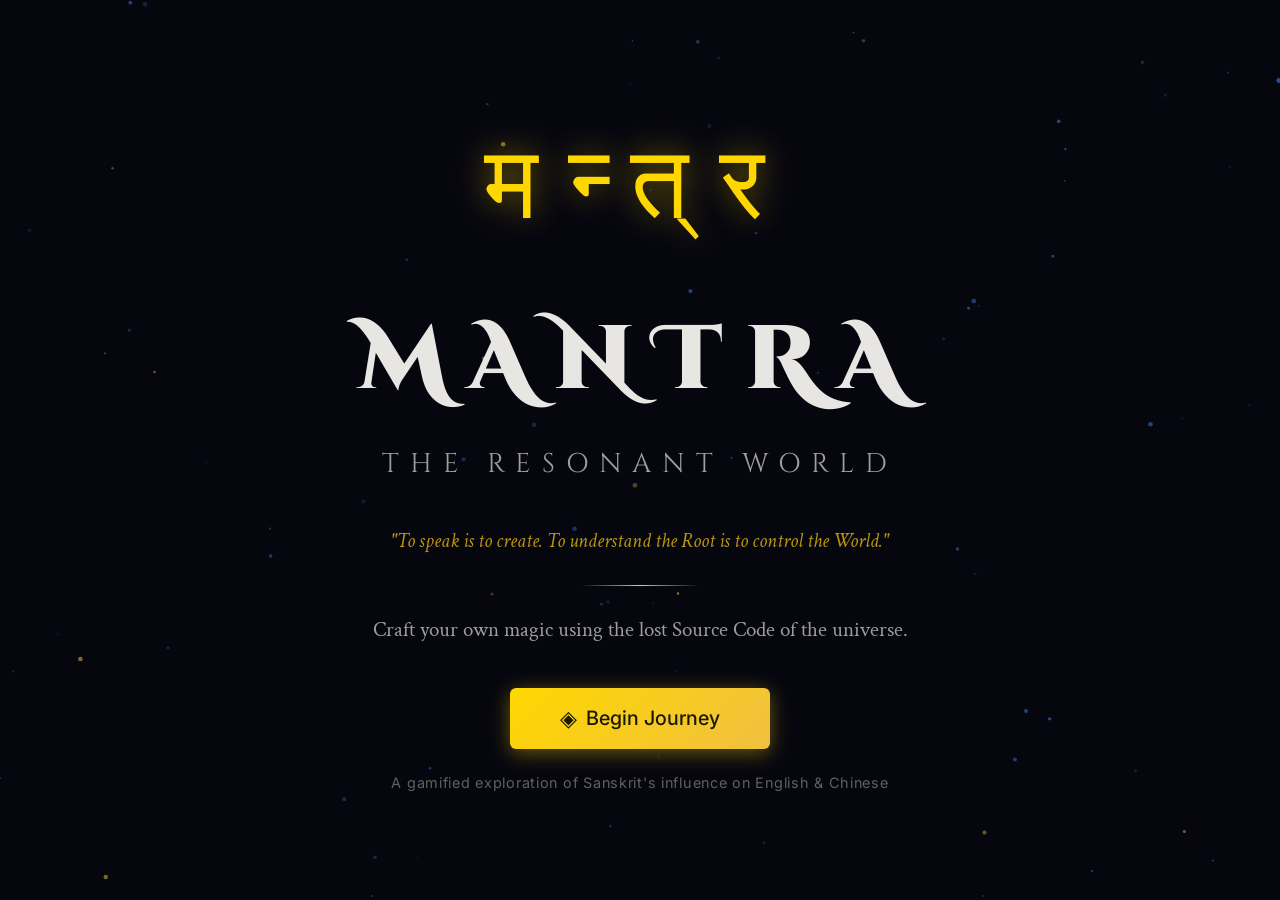
==== index.html @ 45bb24eb "ver 0.0" ====
<!DOCTYPE html>
<html lang="en">
<head>
  <meta charset="UTF-8">
  <meta name="viewport" content="width=device-width, initial-scale=1.0">
  <title>Mantra: The Resonant World</title>
  <link rel="icon" href="data:image/svg+xml,<svg xmlns='http://www.w3.org/2000/svg' viewBox='0 0 100 100'><text y='.9em' font-size='90'>✦</text></svg>">
  <link rel="preconnect" href="https://fonts.googleapis.com">
  <link rel="preconnect" href="https://fonts.gstatic.com" crossorigin>
  <link href="https://fonts.googleapis.com/css2?family=Cinzel+Decorative:wght@400;700;900&family=Cinzel:wght@400;600;700&family=Crimson+Text:ital,wght@0,400;0,600;0,700;1,400&family=Inter:wght@300;400;500;600&display=swap" rel="stylesheet">
  <link rel="stylesheet" href="style.css">
</head>
<body>
  <!-- Particle canvas background -->
  <canvas id="particles"></canvas>

  <!-- Main game container -->
  <div id="game">

    <!-- ========== TITLE SCREEN ========== -->
    <section id="scene-title" class="scene active">
      <div class="title-content">
        <div class="title-sanskrit">मन्त्र</div>
        <h1 class="title-main">MANTRA</h1>
        <h2 class="title-sub">The Resonant World</h2>
        <p class="title-tagline">"To speak is to create. To understand the Root is to control the World."</p>
        <div class="title-divider"></div>
        <p class="title-hook">Craft your own magic using the lost Source Code of the universe.</p>
        <button class="btn btn-gold btn-large" onclick="game.startIntro()">
          <span class="btn-icon">◈</span> Begin Journey
        </button>
        <p class="title-hint">A gamified exploration of Sanskrit's influence on English &amp; Chinese</p>
      </div>
    </section>

    <!-- ========== STORY INTRO ========== -->
    <section id="scene-intro" class="scene">
      <div class="intro-container">
        <div class="intro-progress">
          <div class="intro-progress-bar" id="intro-progress-bar"></div>
        </div>
        <div class="intro-slide" id="intro-slide">
          <h2 class="intro-title" id="intro-title"></h2>
          <p class="intro-text" id="intro-text"></p>
        </div>
        <div class="intro-controls">
          <button class="btn btn-ghost" id="btn-intro-skip" onclick="game.skipIntro()">Skip Story ▸▸</button>
          <button class="btn btn-gold" id="btn-intro-next" onclick="game.nextIntroSlide()">
            Continue <span class="btn-arrow">→</span>
          </button>
        </div>
      </div>
    </section>

    <!-- ========== WORLD MAP ========== -->
    <section id="scene-map" class="scene">
      <div class="map-header">
        <h2 class="map-title">The Divided World</h2>
        <div class="map-stats">
          <div class="stat">
            <span class="stat-icon">📖</span>
            <span class="stat-label">Words Discovered</span>
            <span class="stat-value" id="stat-words">0</span>
          </div>
          <div class="stat">
            <span class="stat-icon">⚡</span>
            <span class="stat-label">Spells Crafted</span>
            <span class="stat-value" id="stat-spells">0</span>
          </div>
          <div class="stat">
            <span class="stat-icon">🏆</span>
            <span class="stat-label">Scenes Complete</span>
            <span class="stat-value" id="stat-scenes">0</span>
          </div>
        </div>
      </div>
      <div class="map-grid" id="map-grid">
        <!-- Populated by JS -->
      </div>
      <div class="map-footer">
        <button class="btn btn-blue" onclick="game.showLexicon()">
          <span class="btn-icon">📖</span> Open Lexicon
        </button>
        <button class="btn btn-purple" onclick="game.showForge()">
          <span class="btn-icon">⚒️</span> Spell Forge
        </button>
      </div>
    </section>

    <!-- ========== LOCATION / PUZZLE SCENE ========== -->
    <section id="scene-location" class="scene">
      <div class="location-container" id="location-container">
        <!-- Populated by JS for each location -->
      </div>
    </section>

    <!-- ========== LEXICON ========== -->
    <section id="scene-lexicon" class="scene">
      <div class="lexicon-container">
        <div class="lexicon-header">
          <button class="btn btn-ghost btn-back" onclick="game.showMap()">← Back to Map</button>
          <h2 class="lexicon-title">📖 The Lexicon of Arya</h2>
          <div class="lexicon-tabs">
            <button class="tab active" data-tab="all" onclick="game.filterLexicon('all')">All</button>
            <button class="tab" data-tab="phonetic" onclick="game.filterLexicon('phonetic')">Phonetic 音</button>
            <button class="tab" data-tab="semantic" onclick="game.filterLexicon('semantic')">Semantic 义</button>
            <button class="tab" data-tab="direct" onclick="game.filterLexicon('direct')">Direct Loans</button>
            <button class="tab" data-tab="everyday" onclick="game.filterLexicon('everyday')">Everyday</button>
          </div>
        </div>
        <div class="lexicon-grid" id="lexicon-grid">
          <!-- Populated by JS -->
        </div>
        <div class="lexicon-empty" id="lexicon-empty" style="display:none;">
          <p>No words discovered yet. Explore the world to find them!</p>
        </div>
      </div>
    </section>

    <!-- ========== SPELL FORGE ========== -->
    <section id="scene-forge" class="scene">
      <div class="forge-container">
        <div class="forge-header">
          <button class="btn btn-ghost btn-back" onclick="game.showMap()">← Back to Map</button>
          <h2 class="forge-title">⚒️ The Spell Forge</h2>
          <p class="forge-subtitle">Combine Sanskrit roots to craft powerful spells</p>
        </div>
        <div class="forge-layout">
          <div class="forge-roots" id="forge-roots">
            <!-- Root buttons populated by JS -->
          </div>
          <div class="forge-crafting">
            <div class="forge-slots" id="forge-slots">
              <div class="forge-slot empty" data-slot="0">
                <span class="slot-label">Modifier</span>
              </div>
              <div class="forge-plus">+</div>
              <div class="forge-slot empty" data-slot="1">
                <span class="slot-label">Element</span>
              </div>
              <div class="forge-plus">+</div>
              <div class="forge-slot empty" data-slot="2">
                <span class="slot-label">Form</span>
              </div>
            </div>
            <button class="btn btn-gold btn-large" id="btn-cast" onclick="game.castSpell()">
              <span class="btn-icon">✦</span> Cast Spell
            </button>
            <button class="btn btn-ghost" onclick="game.clearForge()">Clear</button>
            <div class="forge-result" id="forge-result" style="display:none;">
              <!-- Spell result shown here -->
            </div>
          </div>
          <div class="forge-spellbook">
            <h3>Discovered Spells</h3>
            <div id="spellbook-list" class="spellbook-list">
              <p class="empty-text">Cast spells to fill your spellbook!</p>
            </div>
          </div>
        </div>
      </div>
    </section>

    <!-- ========== WORD DETAIL MODAL ========== -->
    <div class="modal" id="modal-word" style="display:none;">
      <div class="modal-backdrop" onclick="game.closeModal()"></div>
      <div class="modal-content word-detail">
        <button class="modal-close" onclick="game.closeModal()">✕</button>
        <div id="word-detail-content">
          <!-- Populated by JS -->
        </div>
      </div>
    </div>

    <!-- ========== NOTIFICATION TOAST ========== -->
    <div class="toast-container" id="toast-container"></div>

  </div>

  <script src="data.js"></script>
  <script src="game.js"></script>
</body>
</html>
---- style.css ----
/* ============================================================
   MANTRA: THE RESONANT WORLD — Stylesheet
   Dark fantasy aesthetic with glowing runes and smooth animations
   ============================================================ */

/* === CUSTOM PROPERTIES === */
:root {
  --bg-primary: #06060f;
  --bg-secondary: #0d0d1a;
  --bg-card: rgba(14, 14, 30, 0.92);
  --bg-card-hover: rgba(20, 20, 45, 0.95);

  --gold: #ffd700;
  --gold-dim: #b8960f;
  --gold-glow: rgba(255, 215, 0, 0.4);
  --blue: #4fc3f7;
  --blue-dim: #2196f3;
  --blue-glow: rgba(79, 195, 247, 0.3);
  --jade: #66bb6a;
  --jade-dim: #43a047;
  --jade-glow: rgba(102, 187, 106, 0.3);
  --purple: #bb86fc;
  --purple-dim: #9c64fb;
  --purple-glow: rgba(187, 134, 252, 0.3);
  --red: #ef5350;
  --red-glow: rgba(239, 83, 80, 0.3);
  --amber: #ffab40;

  --text-primary: #e8e6e3;
  --text-secondary: #9e9e9e;
  --text-dim: #616161;

  --border-subtle: rgba(255, 255, 255, 0.06);
  --border-gold: rgba(255, 215, 0, 0.25);

  --font-title: 'Cinzel Decorative', 'Cinzel', serif;
  --font-heading: 'Cinzel', serif;
  --font-body: 'Crimson Text', Georgia, serif;
  --font-ui: 'Inter', -apple-system, sans-serif;

  --transition-fast: 0.15s ease;
  --transition-normal: 0.3s ease;
  --transition-slow: 0.6s ease;
}

/* === RESET & BASE === */
*, *::before, *::after {
  margin: 0;
  padding: 0;
  box-sizing: border-box;
}

html, body {
  height: 100%;
  overflow: hidden;
  background: var(--bg-primary);
  color: var(--text-primary);
  font-family: var(--font-body);
  font-size: 18px;
  line-height: 1.6;
  -webkit-font-smoothing: antialiased;
}

/* === PARTICLE CANVAS === */
#particles {
  position: fixed;
  top: 0;
  left: 0;
  width: 100%;
  height: 100%;
  z-index: 0;
  pointer-events: none;
}

/* === GAME CONTAINER === */
#game {
  position: relative;
  width: 100%;
  height: 100vh;
  z-index: 1;
  overflow: hidden;
}

/* === SCENES === */
.scene {
  position: absolute;
  inset: 0;
  display: flex;
  align-items: center;
  justify-content: center;
  opacity: 0;
  pointer-events: none;
  transition: opacity var(--transition-slow);
  overflow-y: auto;
  padding: 20px;
}

.scene.active {
  opacity: 1;
  pointer-events: all;
}

/* === TITLE SCREEN === */
.title-content {
  text-align: center;
  max-width: 700px;
  animation: fadeInUp 1.2s ease;
}

.title-sanskrit {
  font-size: clamp(3rem, 8vw, 6rem);
  color: var(--gold);
  text-shadow:
    0 0 30px var(--gold-glow),
    0 0 60px rgba(255, 215, 0, 0.2);
  letter-spacing: 0.3em;
  margin-bottom: 0.2em;
  animation: glow 3s ease-in-out infinite alternate;
}

.title-main {
  font-family: var(--font-title);
  font-size: clamp(2.5rem, 7vw, 5rem);
  font-weight: 900;
  letter-spacing: 0.25em;
  color: var(--text-primary);
  margin-bottom: 0.1em;
}

.title-sub {
  font-family: var(--font-heading);
  font-size: clamp(1rem, 2.5vw, 1.5rem);
  font-weight: 400;
  color: var(--text-secondary);
  letter-spacing: 0.4em;
  text-transform: uppercase;
  margin-bottom: 1.5em;
}

.title-tagline {
  font-style: italic;
  color: var(--gold-dim);
  font-size: 1.1rem;
  margin-bottom: 1em;
}

.title-divider {
  width: 120px;
  height: 1px;
  background: linear-gradient(90deg, transparent, var(--gold), transparent);
  margin: 1.5em auto;
}

.title-hook {
  color: var(--text-secondary);
  font-size: 1.15rem;
  margin-bottom: 2em;
}

.title-hint {
  margin-top: 1.5em;
  font-family: var(--font-ui);
  font-size: 0.8rem;
  color: var(--text-dim);
  letter-spacing: 0.05em;
}

/* === BUTTONS === */
.btn {
  font-family: var(--font-ui);
  font-size: 0.95rem;
  font-weight: 500;
  padding: 0.7em 1.8em;
  border: none;
  border-radius: 6px;
  cursor: pointer;
  transition: all var(--transition-fast);
  display: inline-flex;
  align-items: center;
  gap: 0.5em;
  position: relative;
  overflow: hidden;
}

.btn:active {
  transform: scale(0.97);
}

.btn-icon {
  font-size: 1.1em;
}

.btn-gold {
  background: linear-gradient(135deg, var(--gold), #f0c040);
  color: #1a1a00;
  box-shadow: 0 4px 20px var(--gold-glow);
}

.btn-gold:hover {
  box-shadow: 0 6px 30px rgba(255, 215, 0, 0.6);
  transform: translateY(-1px);
}

.btn-blue {
  background: linear-gradient(135deg, var(--blue), var(--blue-dim));
  color: #fff;
  box-shadow: 0 4px 20px var(--blue-glow);
}

.btn-blue:hover {
  box-shadow: 0 6px 30px rgba(79, 195, 247, 0.5);
  transform: translateY(-1px);
}

.btn-jade {
  background: linear-gradient(135deg, var(--jade), var(--jade-dim));
  color: #fff;
  box-shadow: 0 4px 20px var(--jade-glow);
}

.btn-jade:hover {
  box-shadow: 0 6px 30px rgba(102, 187, 106, 0.5);
  transform: translateY(-1px);
}

.btn-purple {
  background: linear-gradient(135deg, var(--purple), var(--purple-dim));
  color: #fff;
  box-shadow: 0 4px 20px var(--purple-glow);
}

.btn-purple:hover {
  box-shadow: 0 6px 30px rgba(187, 134, 252, 0.5);
  transform: translateY(-1px);
}

.btn-ghost {
  background: transparent;
  color: var(--text-secondary);
  border: 1px solid var(--border-subtle);
}

.btn-ghost:hover {
  color: var(--text-primary);
  border-color: rgba(255, 255, 255, 0.15);
  background: rgba(255, 255, 255, 0.03);
}

.btn-large {
  font-size: 1.1rem;
  padding: 0.9em 2.5em;
}

.btn-small {
  font-size: 0.8rem;
  padding: 0.4em 1em;
}

.btn:disabled {
  opacity: 0.4;
  cursor: not-allowed;
  transform: none !important;
  box-shadow: none !important;
}

/* === INTRO SCREEN === */
.intro-container {
  max-width: 700px;
  width: 100%;
  text-align: center;
}

.intro-progress {
  width: 100%;
  height: 3px;
  background: var(--border-subtle);
  border-radius: 2px;
  margin-bottom: 3em;
  overflow: hidden;
}

.intro-progress-bar {
  height: 100%;
  background: linear-gradient(90deg, var(--gold), var(--amber));
  border-radius: 2px;
  transition: width var(--transition-normal);
}

.intro-slide {
  min-height: 250px;
  display: flex;
  flex-direction: column;
  justify-content: center;
  animation: fadeIn 0.5s ease;
}

.intro-title {
  font-family: var(--font-heading);
  font-size: 2rem;
  color: var(--gold);
  margin-bottom: 1em;
  letter-spacing: 0.05em;
}

.intro-text {
  font-size: 1.2rem;
  line-height: 1.8;
  color: var(--text-primary);
}

.intro-controls {
  margin-top: 3em;
  display: flex;
  justify-content: center;
  gap: 1em;
}

/* === TEXT COLORS === */
.text-gold { color: var(--gold); font-weight: 600; }
.text-blue { color: var(--blue); font-weight: 600; }
.text-jade { color: var(--jade); font-weight: 600; }
.text-purple { color: var(--purple); font-weight: 600; }
.text-red { color: var(--red); font-weight: 600; }

/* === WORLD MAP === */
.map-header {
  text-align: center;
  margin-bottom: 2em;
}

.map-title {
  font-family: var(--font-heading);
  font-size: 2rem;
  color: var(--gold);
  letter-spacing: 0.1em;
  margin-bottom: 1em;
}

.map-stats {
  display: flex;
  justify-content: center;
  gap: 2em;
  flex-wrap: wrap;
}

.stat {
  display: flex;
  align-items: center;
  gap: 0.5em;
  font-family: var(--font-ui);
  font-size: 0.85rem;
  color: var(--text-secondary);
}

.stat-value {
  color: var(--gold);
  font-weight: 600;
  font-size: 1.1rem;
}

#scene-map {
  flex-direction: column;
  padding: 2em;
}

.map-grid {
  display: grid;
  grid-template-columns: repeat(auto-fit, minmax(280px, 1fr));
  gap: 1.2em;
  max-width: 1000px;
  width: 100%;
}

.map-card {
  background: var(--bg-card);
  border: 1px solid var(--border-subtle);
  border-radius: 12px;
  padding: 1.5em;
  cursor: pointer;
  transition: all var(--transition-normal);
  position: relative;
  overflow: hidden;
}

.map-card::before {
  content: '';
  position: absolute;
  inset: 0;
  border-radius: 12px;
  padding: 1px;
  background: linear-gradient(135deg, transparent, rgba(255, 215, 0, 0.1), transparent);
  -webkit-mask: linear-gradient(#fff 0 0) content-box, linear-gradient(#fff 0 0);
  -webkit-mask-composite: xor;
  mask-composite: exclude;
  pointer-events: none;
  opacity: 0;
  transition: opacity var(--transition-normal);
}

.map-card:hover::before {
  opacity: 1;
}

.map-card:hover {
  transform: translateY(-4px);
  border-color: var(--border-gold);
  box-shadow: 0 8px 40px rgba(255, 215, 0, 0.1);
}

.map-card.locked {
  opacity: 0.45;
  cursor: not-allowed;
  filter: grayscale(0.5);
}

.map-card.locked:hover {
  transform: none;
  border-color: var(--border-subtle);
  box-shadow: none;
}

.map-card.completed {
  border-color: rgba(102, 187, 106, 0.3);
}

.map-card.completed::after {
  content: '✓';
  position: absolute;
  top: 1em;
  right: 1em;
  color: var(--jade);
  font-size: 1.2em;
  font-weight: 700;
}

.map-card-icon {
  font-size: 2.5em;
  margin-bottom: 0.3em;
}

.map-card-name {
  font-family: var(--font-heading);
  font-size: 1.2rem;
  color: var(--text-primary);
  margin-bottom: 0.2em;
}

.map-card-subtitle {
  font-family: var(--font-ui);
  font-size: 0.75rem;
  color: var(--gold-dim);
  text-transform: uppercase;
  letter-spacing: 0.1em;
  margin-bottom: 0.8em;
}

.map-card-desc {
  font-size: 0.9rem;
  color: var(--text-secondary);
  line-height: 1.5;
}

.map-card-locked-label {
  font-family: var(--font-ui);
  font-size: 0.75rem;
  color: var(--text-dim);
  margin-top: 0.8em;
  display: flex;
  align-items: center;
  gap: 0.4em;
}

.map-footer {
  margin-top: 2em;
  display: flex;
  gap: 1em;
  flex-wrap: wrap;
  justify-content: center;
}

/* === LOCATION / PUZZLE SCENES === */
.location-container {
  max-width: 800px;
  width: 100%;
  padding: 1em;
}

.location-header {
  text-align: center;
  margin-bottom: 2em;
}

.location-back {
  margin-bottom: 1em;
}

.location-name {
  font-family: var(--font-heading);
  font-size: 2rem;
  color: var(--gold);
  letter-spacing: 0.05em;
}

.location-subtitle {
  font-family: var(--font-ui);
  font-size: 0.8rem;
  color: var(--gold-dim);
  text-transform: uppercase;
  letter-spacing: 0.15em;
  margin-top: 0.3em;
}

.location-intro {
  background: var(--bg-card);
  border: 1px solid var(--border-subtle);
  border-radius: 12px;
  padding: 2em;
  margin-bottom: 2em;
  font-size: 1.1rem;
  line-height: 1.8;
  text-align: center;
}

.location-intro .scene-title {
  font-family: var(--font-heading);
  font-size: 1.3rem;
  color: var(--gold);
  margin-bottom: 1em;
}

/* === PUZZLE: TRINITY CHAIN === */
.puzzle-phase {
  background: var(--bg-card);
  border: 1px solid var(--border-subtle);
  border-radius: 12px;
  padding: 2em;
  margin-bottom: 1.5em;
  animation: fadeInUp 0.5s ease;
}

.puzzle-prompt {
  font-size: 1.1rem;
  line-height: 1.7;
  margin-bottom: 1.5em;
  text-align: center;
}

.puzzle-options {
  display: grid;
  grid-template-columns: 1fr 1fr;
  gap: 0.8em;
  margin-bottom: 1em;
}

.puzzle-option {
  background: rgba(255, 255, 255, 0.03);
  border: 2px solid var(--border-subtle);
  border-radius: 8px;
  padding: 1em 1.5em;
  cursor: pointer;
  transition: all var(--transition-fast);
  font-family: var(--font-body);
  font-size: 1.1rem;
  color: var(--text-primary);
  text-align: center;
}

.puzzle-option:hover {
  border-color: var(--gold);
  background: rgba(255, 215, 0, 0.05);
  transform: translateY(-2px);
}

.puzzle-option.correct {
  border-color: var(--jade);
  background: rgba(102, 187, 106, 0.1);
  color: var(--jade);
  animation: correctPulse 0.5s ease;
}

.puzzle-option.wrong {
  border-color: var(--red);
  background: rgba(239, 83, 80, 0.1);
  color: var(--red);
  animation: shake 0.4s ease;
}

.puzzle-option.disabled {
  pointer-events: none;
  opacity: 0.5;
}

/* Word chain visualization */
.word-chain {
  display: flex;
  align-items: center;
  justify-content: center;
  flex-wrap: wrap;
  gap: 0.5em;
  margin: 1.5em 0;
  animation: fadeInUp 0.6s ease;
}

.chain-word {
  padding: 0.5em 1em;
  border-radius: 8px;
  font-family: var(--font-ui);
  font-size: 0.9rem;
  font-weight: 500;
}

.chain-word.sanskrit { background: rgba(255, 215, 0, 0.15); color: var(--gold); border: 1px solid var(--gold-glow); }
.chain-word.chinese { background: rgba(102, 187, 106, 0.15); color: var(--jade); border: 1px solid var(--jade-glow); }
.chain-word.english { background: rgba(79, 195, 247, 0.15); color: var(--blue); border: 1px solid var(--blue-glow); }
.chain-word.japanese { background: rgba(187, 134, 252, 0.15); color: var(--purple); border: 1px solid var(--purple-glow); }

.chain-arrow {
  color: var(--text-dim);
  font-size: 1.2em;
}

.puzzle-revelation {
  background: rgba(255, 215, 0, 0.05);
  border-left: 3px solid var(--gold);
  padding: 1em 1.5em;
  margin-top: 1em;
  border-radius: 0 8px 8px 0;
  font-size: 1rem;
  line-height: 1.7;
  animation: fadeIn 0.6s ease;
}

/* === PUZZLE: TRINITY MATCH === */
.match-grid {
  display: grid;
  grid-template-columns: 1fr 1fr 1fr;
  gap: 1em;
  margin-bottom: 1.5em;
}

.match-column-header {
  text-align: center;
  font-family: var(--font-ui);
  font-size: 0.8rem;
  text-transform: uppercase;
  letter-spacing: 0.1em;
  padding-bottom: 0.8em;
  border-bottom: 1px solid var(--border-subtle);
  margin-bottom: 0.8em;
}

.match-column-header.sanskrit-col { color: var(--gold); }
.match-column-header.english-col { color: var(--blue); }
.match-column-header.chinese-col { color: var(--jade); }

.match-item {
  background: rgba(255, 255, 255, 0.03);
  border: 2px solid var(--border-subtle);
  border-radius: 8px;
  padding: 0.8em 1em;
  cursor: pointer;
  transition: all var(--transition-fast);
  font-size: 1rem;
  text-align: center;
  user-select: none;
}

.match-item:hover {
  transform: translateY(-2px);
}

.match-item.selected {
  border-color: var(--gold);
  background: rgba(255, 215, 0, 0.08);
  box-shadow: 0 0 15px var(--gold-glow);
}

.match-item.matched {
  border-color: var(--jade);
  background: rgba(102, 187, 106, 0.1);
  opacity: 0.7;
  pointer-events: none;
}

.match-item.sanskrit-item { color: var(--gold); }
.match-item.english-item { color: var(--blue); }
.match-item.chinese-item { color: var(--jade); }

.match-hint {
  text-align: center;
  color: var(--text-dim);
  font-family: var(--font-ui);
  font-size: 0.85rem;
  margin-top: 0.5em;
  min-height: 1.5em;
}

/* === PUZZLE: SPEED MATCH === */
.speed-timer {
  text-align: center;
  margin-bottom: 1.5em;
}

.speed-timer-bar {
  width: 100%;
  height: 6px;
  background: var(--border-subtle);
  border-radius: 3px;
  overflow: hidden;
  margin-bottom: 0.5em;
}

.speed-timer-fill {
  height: 100%;
  background: linear-gradient(90deg, var(--red), var(--amber), var(--jade));
  border-radius: 3px;
  transition: width 0.1s linear;
}

.speed-timer-text {
  font-family: var(--font-ui);
  font-size: 0.85rem;
  color: var(--text-secondary);
}

.speed-pair {
  text-align: center;
  margin-bottom: 1.5em;
  animation: fadeInUp 0.3s ease;
}

.speed-english {
  font-size: 2rem;
  font-family: var(--font-heading);
  color: var(--blue);
  margin-bottom: 0.5em;
}

.speed-hint {
  font-size: 0.9rem;
  color: var(--text-dim);
  font-style: italic;
  margin-bottom: 1em;
}

.speed-options {
  display: grid;
  grid-template-columns: 1fr 1fr;
  gap: 0.8em;
}

.speed-score {
  text-align: center;
  font-family: var(--font-ui);
  margin-top: 1em;
}

.speed-score-value {
  font-size: 1.3rem;
  font-weight: 600;
  color: var(--gold);
}

/* === PUZZLE: SCROLL TRANSLATE === */
.scroll-card {
  background: var(--bg-card);
  border: 1px solid var(--border-subtle);
  border-radius: 12px;
  padding: 1.5em;
  margin-bottom: 1em;
  transition: all var(--transition-normal);
}

.scroll-card.revealed {
  border-color: var(--gold-glow);
}

.scroll-sanskrit {
  font-size: 1.5rem;
  color: var(--gold);
  font-weight: 600;
  margin-bottom: 0.3em;
}

.scroll-meaning {
  font-style: italic;
  color: var(--text-secondary);
  margin-bottom: 1em;
}

.scroll-translations {
  display: grid;
  grid-template-columns: 1fr 1fr;
  gap: 0.8em;
  margin-bottom: 0.8em;
}

.scroll-translation {
  padding: 0.6em 1em;
  border-radius: 6px;
  text-align: center;
  font-size: 0.95rem;
}

.scroll-translation.chinese {
  background: rgba(102, 187, 106, 0.1);
  border: 1px solid rgba(102, 187, 106, 0.2);
  color: var(--jade);
}

.scroll-translation.english {
  background: rgba(79, 195, 247, 0.1);
  border: 1px solid rgba(79, 195, 247, 0.2);
  color: var(--blue);
}

.scroll-type {
  font-family: var(--font-ui);
  font-size: 0.8rem;
  color: var(--text-dim);
  padding: 0.5em 0.8em;
  background: rgba(255, 255, 255, 0.03);
  border-radius: 4px;
  display: none;
}

.scroll-card.revealed .scroll-type {
  display: block;
  animation: fadeIn 0.5s ease;
}

.scroll-reveal-btn {
  margin-top: 0.5em;
}

/* === LEXICON === */
.lexicon-container {
  max-width: 1000px;
  width: 100%;
}

#scene-lexicon {
  align-items: flex-start;
  padding: 2em;
}

.lexicon-header {
  margin-bottom: 2em;
}

.lexicon-title {
  font-family: var(--font-heading);
  font-size: 2rem;
  color: var(--gold);
  text-align: center;
  margin: 0.5em 0;
}

.lexicon-tabs {
  display: flex;
  gap: 0.5em;
  justify-content: center;
  flex-wrap: wrap;
  margin-top: 1em;
}

.tab {
  font-family: var(--font-ui);
  font-size: 0.8rem;
  padding: 0.5em 1.2em;
  border: 1px solid var(--border-subtle);
  border-radius: 20px;
  background: transparent;
  color: var(--text-secondary);
  cursor: pointer;
  transition: all var(--transition-fast);
}

.tab:hover {
  border-color: var(--gold-dim);
  color: var(--gold);
}

.tab.active {
  background: rgba(255, 215, 0, 0.1);
  border-color: var(--gold);
  color: var(--gold);
}

.lexicon-grid {
  display: grid;
  grid-template-columns: repeat(auto-fill, minmax(280px, 1fr));
  gap: 1em;
}

.lexicon-card {
  background: var(--bg-card);
  border: 1px solid var(--border-subtle);
  border-radius: 10px;
  padding: 1.2em;
  cursor: pointer;
  transition: all var(--transition-normal);
}

.lexicon-card:hover {
  border-color: var(--border-gold);
  transform: translateY(-2px);
  box-shadow: 0 4px 20px rgba(255, 215, 0, 0.08);
}

.lexicon-card-sanskrit {
  font-size: 1.3rem;
  color: var(--gold);
  font-weight: 600;
  margin-bottom: 0.3em;
}

.lexicon-card-meaning {
  font-size: 0.85rem;
  color: var(--text-secondary);
  margin-bottom: 0.8em;
}

.lexicon-card-connections {
  display: flex;
  gap: 0.5em;
  flex-wrap: wrap;
}

.lexicon-tag {
  font-family: var(--font-ui);
  font-size: 0.7rem;
  padding: 0.25em 0.6em;
  border-radius: 4px;
}

.lexicon-tag.english {
  background: rgba(79, 195, 247, 0.1);
  color: var(--blue);
}

.lexicon-tag.chinese {
  background: rgba(102, 187, 106, 0.1);
  color: var(--jade);
}

.lexicon-tag.category {
  background: rgba(187, 134, 252, 0.1);
  color: var(--purple);
}

.lexicon-empty {
  text-align: center;
  color: var(--text-dim);
  font-size: 1.1rem;
  padding: 3em;
}

/* === WORD DETAIL MODAL === */
.modal {
  position: fixed;
  inset: 0;
  z-index: 1000;
  display: flex;
  align-items: center;
  justify-content: center;
  animation: fadeIn 0.2s ease;
}

.modal-backdrop {
  position: absolute;
  inset: 0;
  background: rgba(0, 0, 0, 0.7);
  backdrop-filter: blur(4px);
}

.modal-content {
  position: relative;
  background: var(--bg-secondary);
  border: 1px solid var(--border-gold);
  border-radius: 16px;
  padding: 2.5em;
  max-width: 550px;
  width: 90%;
  max-height: 85vh;
  overflow-y: auto;
  animation: fadeInUp 0.3s ease;
  box-shadow: 0 20px 60px rgba(0, 0, 0, 0.5);
}

.modal-close {
  position: absolute;
  top: 1em;
  right: 1em;
  background: none;
  border: none;
  color: var(--text-dim);
  font-size: 1.3rem;
  cursor: pointer;
  padding: 0.3em;
  transition: color var(--transition-fast);
}

.modal-close:hover {
  color: var(--text-primary);
}

.word-detail-sanskrit {
  font-size: 2rem;
  color: var(--gold);
  text-shadow: 0 0 20px var(--gold-glow);
  margin-bottom: 0.1em;
}

.word-detail-meaning {
  font-family: var(--font-ui);
  font-size: 0.85rem;
  color: var(--text-secondary);
  margin-bottom: 1.5em;
}

/* Trinity Triangle */
.trinity {
  position: relative;
  padding: 2em;
  margin: 1.5em 0;
}

.trinity-center {
  text-align: center;
  margin-bottom: 1em;
}

.trinity-center-label {
  font-family: var(--font-ui);
  font-size: 0.7rem;
  text-transform: uppercase;
  letter-spacing: 0.1em;
  color: var(--text-dim);
  margin-bottom: 0.3em;
}

.trinity-center-word {
  font-size: 1.8rem;
  color: var(--gold);
  font-weight: 700;
  text-shadow: 0 0 15px var(--gold-glow);
}

.trinity-branches {
  display: grid;
  grid-template-columns: 1fr 1fr;
  gap: 1em;
  margin-top: 1em;
}

.trinity-branch {
  padding: 1em;
  border-radius: 8px;
  text-align: center;
}

.trinity-branch.english {
  background: rgba(79, 195, 247, 0.08);
  border: 1px solid rgba(79, 195, 247, 0.2);
}

.trinity-branch.chinese {
  background: rgba(102, 187, 106, 0.08);
  border: 1px solid rgba(102, 187, 106, 0.2);
}

.trinity-branch-label {
  font-family: var(--font-ui);
  font-size: 0.7rem;
  text-transform: uppercase;
  letter-spacing: 0.1em;
  margin-bottom: 0.3em;
}

.trinity-branch.english .trinity-branch-label { color: var(--blue); }
.trinity-branch.chinese .trinity-branch-label { color: var(--jade); }

.trinity-branch-word {
  font-size: 1.2rem;
  font-weight: 600;
}

.trinity-branch.english .trinity-branch-word { color: var(--blue); }
.trinity-branch.chinese .trinity-branch-word { color: var(--jade); }

.word-detail-lore {
  font-style: italic;
  color: var(--text-secondary);
  margin-top: 1.5em;
  padding: 1em;
  background: rgba(255, 215, 0, 0.03);
  border-radius: 8px;
  border-left: 3px solid var(--gold-dim);
  line-height: 1.7;
}

.word-detail-category {
  margin-top: 1em;
  font-family: var(--font-ui);
  font-size: 0.75rem;
  color: var(--text-dim);
  text-transform: uppercase;
  letter-spacing: 0.05em;
}

/* === SPELL FORGE === */
#scene-forge {
  align-items: flex-start;
  padding: 2em;
}

.forge-container {
  max-width: 1000px;
  width: 100%;
}

.forge-header {
  text-align: center;
  margin-bottom: 2em;
}

.forge-title {
  font-family: var(--font-heading);
  font-size: 2rem;
  color: var(--gold);
  margin: 0.5em 0 0.2em;
}

.forge-subtitle {
  color: var(--text-secondary);
  font-size: 1rem;
}

.forge-layout {
  display: grid;
  grid-template-columns: 250px 1fr 250px;
  gap: 1.5em;
  align-items: start;
}

@media (max-width: 900px) {
  .forge-layout {
    grid-template-columns: 1fr;
  }
}

.forge-roots {
  display: flex;
  flex-direction: column;
  gap: 0.5em;
}

.forge-root-btn {
  display: flex;
  align-items: center;
  gap: 0.6em;
  padding: 0.6em 1em;
  background: var(--bg-card);
  border: 1px solid var(--border-subtle);
  border-radius: 8px;
  cursor: pointer;
  transition: all var(--transition-fast);
  font-family: var(--font-ui);
  font-size: 0.85rem;
  color: var(--text-primary);
  text-align: left;
}

.forge-root-btn:hover {
  border-color: var(--gold-dim);
  transform: translateX(4px);
}

.forge-root-btn.selected {
  border-color: var(--gold);
  background: rgba(255, 215, 0, 0.08);
}

.forge-root-icon {
  font-size: 1.2em;
}

.forge-root-name {
  font-weight: 600;
  color: var(--gold);
}

.forge-root-meaning {
  font-size: 0.75rem;
  color: var(--text-dim);
}

.forge-root-type {
  font-size: 0.65rem;
  padding: 0.2em 0.5em;
  border-radius: 3px;
  text-transform: uppercase;
  letter-spacing: 0.05em;
  margin-left: auto;
}

.forge-root-type.element { background: rgba(239, 83, 80, 0.15); color: var(--red); }
.forge-root-type.modifier { background: rgba(255, 215, 0, 0.15); color: var(--gold); }
.forge-root-type.suffix { background: rgba(187, 134, 252, 0.15); color: var(--purple); }

.forge-crafting {
  text-align: center;
}

.forge-slots {
  display: flex;
  align-items: center;
  justify-content: center;
  gap: 0.8em;
  margin-bottom: 1.5em;
}

.forge-slot {
  width: 130px;
  height: 100px;
  background: var(--bg-card);
  border: 2px dashed var(--border-subtle);
  border-radius: 10px;
  display: flex;
  flex-direction: column;
  align-items: center;
  justify-content: center;
  transition: all var(--transition-fast);
  cursor: pointer;
  position: relative;
}

.forge-slot.filled {
  border-style: solid;
  border-color: var(--gold-dim);
  background: rgba(255, 215, 0, 0.05);
}

.forge-slot .slot-label {
  font-family: var(--font-ui);
  font-size: 0.7rem;
  color: var(--text-dim);
  text-transform: uppercase;
  letter-spacing: 0.05em;
}

.forge-slot .slot-content {
  text-align: center;
}

.forge-slot .slot-icon {
  font-size: 1.5em;
}

.forge-slot .slot-name {
  font-size: 0.85rem;
  color: var(--gold);
  font-weight: 600;
}

.forge-plus {
  font-size: 1.5rem;
  color: var(--text-dim);
}

.forge-result {
  margin-top: 1.5em;
  padding: 1.5em;
  background: var(--bg-card);
  border: 1px solid var(--gold-glow);
  border-radius: 12px;
  animation: fadeInUp 0.5s ease;
}

.forge-result-name {
  font-family: var(--font-heading);
  font-size: 1.5rem;
  color: var(--gold);
  margin-bottom: 0.3em;
}

.forge-result-desc {
  color: var(--text-secondary);
  font-size: 1rem;
  margin-bottom: 1em;
}

.forge-result-power {
  font-family: var(--font-ui);
  font-size: 0.85rem;
  color: var(--amber);
}

.power-bar {
  display: flex;
  gap: 3px;
  justify-content: center;
  margin-top: 0.5em;
}

.power-pip {
  width: 20px;
  height: 6px;
  border-radius: 3px;
  background: var(--border-subtle);
}

.power-pip.filled {
  background: linear-gradient(90deg, var(--gold), var(--amber));
  box-shadow: 0 0 8px var(--gold-glow);
}

.forge-spellbook {
  background: var(--bg-card);
  border: 1px solid var(--border-subtle);
  border-radius: 12px;
  padding: 1.2em;
}

.forge-spellbook h3 {
  font-family: var(--font-heading);
  font-size: 1rem;
  color: var(--gold);
  margin-bottom: 1em;
  text-align: center;
}

.spellbook-list {
  display: flex;
  flex-direction: column;
  gap: 0.5em;
  max-height: 400px;
  overflow-y: auto;
}

.spellbook-entry {
  padding: 0.6em;
  background: rgba(255, 215, 0, 0.03);
  border-radius: 6px;
  font-family: var(--font-ui);
  font-size: 0.8rem;
}

.spellbook-entry-name {
  color: var(--gold);
  font-weight: 600;
}

.spellbook-entry-power {
  color: var(--amber);
  font-size: 0.75rem;
}

.empty-text {
  color: var(--text-dim);
  font-family: var(--font-ui);
  font-size: 0.85rem;
  text-align: center;
  font-style: italic;
}

/* === SCENE COMPLETION === */
.scene-complete {
  text-align: center;
  padding: 2em;
  animation: fadeInUp 0.6s ease;
}

.scene-complete-icon {
  font-size: 4em;
  margin-bottom: 0.3em;
  animation: glow 2s ease-in-out infinite alternate;
}

.scene-complete-title {
  font-family: var(--font-heading);
  font-size: 1.8rem;
  color: var(--gold);
  margin-bottom: 0.5em;
}

.scene-complete-words {
  display: flex;
  gap: 0.5em;
  justify-content: center;
  flex-wrap: wrap;
  margin: 1em 0;
}

.scene-complete-word {
  padding: 0.4em 0.8em;
  background: rgba(255, 215, 0, 0.08);
  border: 1px solid var(--gold-glow);
  border-radius: 6px;
  color: var(--gold);
  font-size: 0.9rem;
}

/* === TOAST NOTIFICATIONS === */
.toast-container {
  position: fixed;
  top: 20px;
  right: 20px;
  z-index: 2000;
  display: flex;
  flex-direction: column;
  gap: 0.5em;
}

.toast {
  padding: 0.8em 1.5em;
  background: var(--bg-card);
  border: 1px solid var(--border-gold);
  border-radius: 8px;
  font-family: var(--font-ui);
  font-size: 0.85rem;
  color: var(--text-primary);
  animation: slideInRight 0.3s ease, fadeOut 0.3s ease 2.7s forwards;
  box-shadow: 0 8px 30px rgba(0, 0, 0, 0.4);
  display: flex;
  align-items: center;
  gap: 0.6em;
}

.toast-icon {
  font-size: 1.2em;
}

/* === ANIMATIONS === */
@keyframes fadeIn {
  from { opacity: 0; }
  to { opacity: 1; }
}

@keyframes fadeOut {
  from { opacity: 1; }
  to { opacity: 0; }
}

@keyframes fadeInUp {
  from { opacity: 0; transform: translateY(20px); }
  to { opacity: 1; transform: translateY(0); }
}

@keyframes slideInRight {
  from { opacity: 0; transform: translateX(50px); }
  to { opacity: 1; transform: translateX(0); }
}

@keyframes glow {
  from { text-shadow: 0 0 20px var(--gold-glow); }
  to { text-shadow: 0 0 40px var(--gold-glow), 0 0 60px rgba(255, 215, 0, 0.15); }
}

@keyframes correctPulse {
  0% { transform: scale(1); }
  50% { transform: scale(1.05); }
  100% { transform: scale(1); }
}

@keyframes shake {
  0%, 100% { transform: translateX(0); }
  25% { transform: translateX(-8px); }
  75% { transform: translateX(8px); }
}

@keyframes spellCast {
  0% { transform: scale(0.5); opacity: 0; }
  50% { transform: scale(1.2); opacity: 1; }
  100% { transform: scale(1); opacity: 1; }
}

@keyframes float {
  0%, 100% { transform: translateY(0); }
  50% { transform: translateY(-8px); }
}

/* === SCROLLBAR === */
::-webkit-scrollbar {
  width: 6px;
}

::-webkit-scrollbar-track {
  background: transparent;
}

::-webkit-scrollbar-thumb {
  background: var(--border-subtle);
  border-radius: 3px;
}

::-webkit-scrollbar-thumb:hover {
  background: rgba(255, 255, 255, 0.12);
}

/* === RESPONSIVE === */
@media (max-width: 768px) {
  html { font-size: 16px; }

  .title-sanskrit { font-size: 3rem; }
  .title-main { font-size: 2.5rem; }

  .map-grid {
    grid-template-columns: 1fr;
  }

  .puzzle-options {
    grid-template-columns: 1fr;
  }

  .match-grid {
    grid-template-columns: 1fr;
  }

  .forge-slots {
    flex-wrap: wrap;
  }

  .forge-slot {
    width: 100px;
    height: 80px;
  }

  .trinity-branches {
    grid-template-columns: 1fr;
  }

  .lexicon-grid {
    grid-template-columns: 1fr;
  }
}

/* === SPELL EFFECT OVERLAY === */
.spell-effect {
  position: fixed;
  inset: 0;
  pointer-events: none;
  z-index: 500;
  animation: spellFlash 1s ease forwards;
}

@keyframes spellFlash {
  0% { background: rgba(255, 215, 0, 0.3); }
  100% { background: transparent; }
}

.spell-effect.fire { animation-name: spellFireFlash; }
@keyframes spellFireFlash {
  0% { background: rgba(255, 107, 53, 0.3); }
  100% { background: transparent; }
}

.spell-effect.water { animation-name: spellWaterFlash; }
@keyframes spellWaterFlash {
  0% { background: rgba(79, 195, 247, 0.3); }
  100% { background: transparent; }
}

.spell-effect.wind { animation-name: spellWindFlash; }
@keyframes spellWindFlash {
  0% { background: rgba(176, 190, 197, 0.3); }
  100% { background: transparent; }
}

.spell-effect.lightning { animation-name: spellLightningFlash; }
@keyframes spellLightningFlash {
  0% { background: rgba(255, 235, 59, 0.4); }
  50% { background: transparent; }
  60% { background: rgba(255, 235, 59, 0.2); }
  100% { background: transparent; }
}

.spell-effect.earth { animation-name: spellEarthFlash; }
@keyframes spellEarthFlash {
  0% { background: rgba(141, 110, 99, 0.3); }
  100% { background: transparent; }
}

.spell-effect.divine { animation-name: spellDivineFlash; }
@keyframes spellDivineFlash {
  0% { background: rgba(255, 245, 157, 0.3); }
  100% { background: transparent; }
}
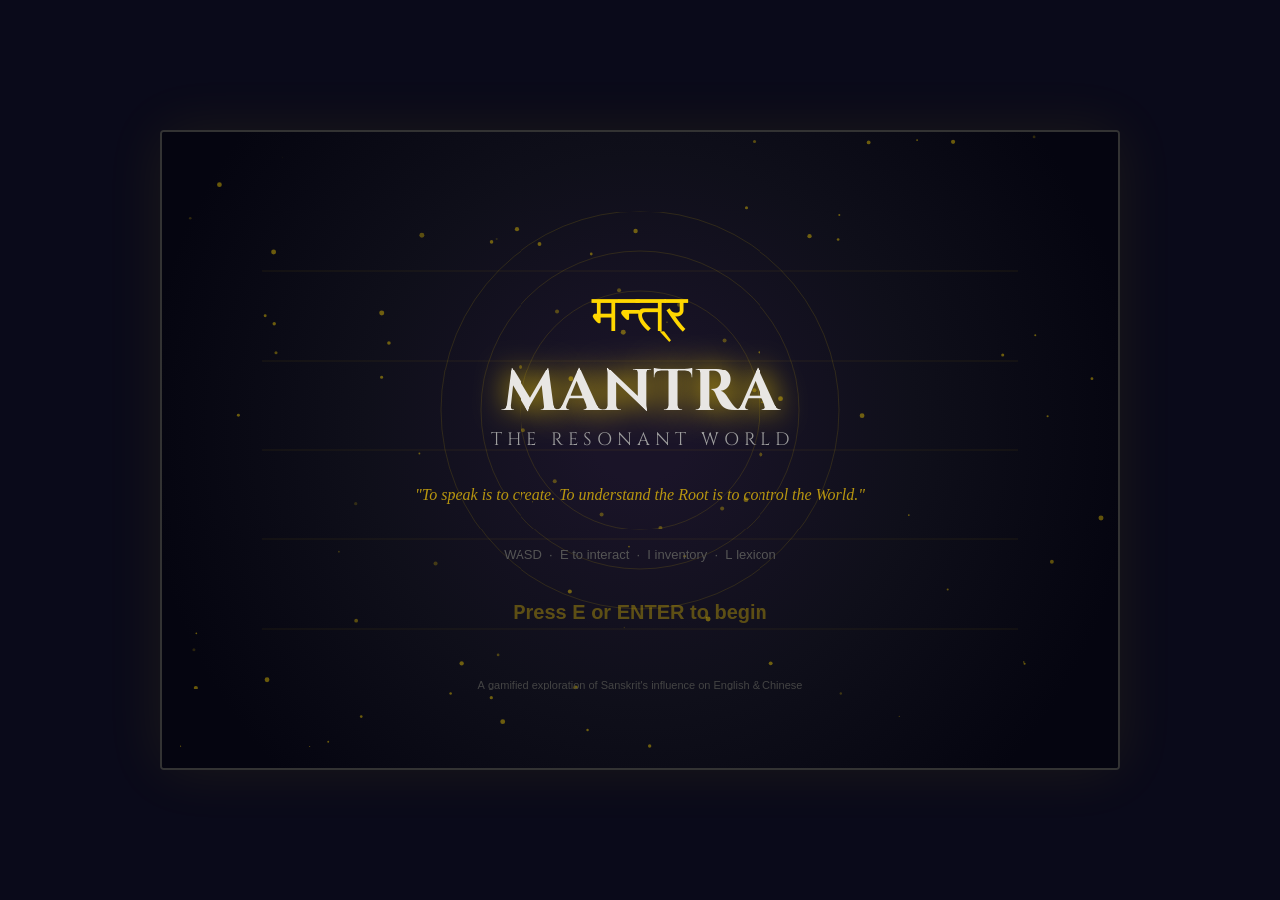
==== commit a7aea9d1: "v0.1" ====
--- a/index.html
+++ b/index.html
@@ -4,179 +4,12 @@
   <meta charset="UTF-8">
   <meta name="viewport" content="width=device-width, initial-scale=1.0">
   <title>Mantra: The Resonant World</title>
-  <link rel="icon" href="data:image/svg+xml,<svg xmlns='http://www.w3.org/2000/svg' viewBox='0 0 100 100'><text y='.9em' font-size='90'>✦</text></svg>">
-  <link rel="preconnect" href="https://fonts.googleapis.com">
-  <link rel="preconnect" href="https://fonts.gstatic.com" crossorigin>
-  <link href="https://fonts.googleapis.com/css2?family=Cinzel+Decorative:wght@400;700;900&family=Cinzel:wght@400;600;700&family=Crimson+Text:ital,wght@0,400;0,600;0,700;1,400&family=Inter:wght@300;400;500;600&display=swap" rel="stylesheet">
+  <link rel="icon" href="data:image/svg+xml,<svg xmlns=%22http://www.w3.org/2000/svg%22 viewBox=%220 0 100 100%22><text y=%22.9em%22 font-size=%2290%22>🕉️</text></svg>">
+  <link href="https://fonts.googleapis.com/css2?family=Cinzel:wght@400;700&display=swap" rel="stylesheet">
   <link rel="stylesheet" href="style.css">
 </head>
 <body>
-  <!-- Particle canvas background -->
-  <canvas id="particles"></canvas>
-
-  <!-- Main game container -->
-  <div id="game">
-
-    <!-- ========== TITLE SCREEN ========== -->
-    <section id="scene-title" class="scene active">
-      <div class="title-content">
-        <div class="title-sanskrit">मन्त्र</div>
-        <h1 class="title-main">MANTRA</h1>
-        <h2 class="title-sub">The Resonant World</h2>
-        <p class="title-tagline">"To speak is to create. To understand the Root is to control the World."</p>
-        <div class="title-divider"></div>
-        <p class="title-hook">Craft your own magic using the lost Source Code of the universe.</p>
-        <button class="btn btn-gold btn-large" onclick="game.startIntro()">
-          <span class="btn-icon">◈</span> Begin Journey
-        </button>
-        <p class="title-hint">A gamified exploration of Sanskrit's influence on English &amp; Chinese</p>
-      </div>
-    </section>
-
-    <!-- ========== STORY INTRO ========== -->
-    <section id="scene-intro" class="scene">
-      <div class="intro-container">
-        <div class="intro-progress">
-          <div class="intro-progress-bar" id="intro-progress-bar"></div>
-        </div>
-        <div class="intro-slide" id="intro-slide">
-          <h2 class="intro-title" id="intro-title"></h2>
-          <p class="intro-text" id="intro-text"></p>
-        </div>
-        <div class="intro-controls">
-          <button class="btn btn-ghost" id="btn-intro-skip" onclick="game.skipIntro()">Skip Story ▸▸</button>
-          <button class="btn btn-gold" id="btn-intro-next" onclick="game.nextIntroSlide()">
-            Continue <span class="btn-arrow">→</span>
-          </button>
-        </div>
-      </div>
-    </section>
-
-    <!-- ========== WORLD MAP ========== -->
-    <section id="scene-map" class="scene">
-      <div class="map-header">
-        <h2 class="map-title">The Divided World</h2>
-        <div class="map-stats">
-          <div class="stat">
-            <span class="stat-icon">📖</span>
-            <span class="stat-label">Words Discovered</span>
-            <span class="stat-value" id="stat-words">0</span>
-          </div>
-          <div class="stat">
-            <span class="stat-icon">⚡</span>
-            <span class="stat-label">Spells Crafted</span>
-            <span class="stat-value" id="stat-spells">0</span>
-          </div>
-          <div class="stat">
-            <span class="stat-icon">🏆</span>
-            <span class="stat-label">Scenes Complete</span>
-            <span class="stat-value" id="stat-scenes">0</span>
-          </div>
-        </div>
-      </div>
-      <div class="map-grid" id="map-grid">
-        <!-- Populated by JS -->
-      </div>
-      <div class="map-footer">
-        <button class="btn btn-blue" onclick="game.showLexicon()">
-          <span class="btn-icon">📖</span> Open Lexicon
-        </button>
-        <button class="btn btn-purple" onclick="game.showForge()">
-          <span class="btn-icon">⚒️</span> Spell Forge
-        </button>
-      </div>
-    </section>
-
-    <!-- ========== LOCATION / PUZZLE SCENE ========== -->
-    <section id="scene-location" class="scene">
-      <div class="location-container" id="location-container">
-        <!-- Populated by JS for each location -->
-      </div>
-    </section>
-
-    <!-- ========== LEXICON ========== -->
-    <section id="scene-lexicon" class="scene">
-      <div class="lexicon-container">
-        <div class="lexicon-header">
-          <button class="btn btn-ghost btn-back" onclick="game.showMap()">← Back to Map</button>
-          <h2 class="lexicon-title">📖 The Lexicon of Arya</h2>
-          <div class="lexicon-tabs">
-            <button class="tab active" data-tab="all" onclick="game.filterLexicon('all')">All</button>
-            <button class="tab" data-tab="phonetic" onclick="game.filterLexicon('phonetic')">Phonetic 音</button>
-            <button class="tab" data-tab="semantic" onclick="game.filterLexicon('semantic')">Semantic 义</button>
-            <button class="tab" data-tab="direct" onclick="game.filterLexicon('direct')">Direct Loans</button>
-            <button class="tab" data-tab="everyday" onclick="game.filterLexicon('everyday')">Everyday</button>
-          </div>
-        </div>
-        <div class="lexicon-grid" id="lexicon-grid">
-          <!-- Populated by JS -->
-        </div>
-        <div class="lexicon-empty" id="lexicon-empty" style="display:none;">
-          <p>No words discovered yet. Explore the world to find them!</p>
-        </div>
-      </div>
-    </section>
-
-    <!-- ========== SPELL FORGE ========== -->
-    <section id="scene-forge" class="scene">
-      <div class="forge-container">
-        <div class="forge-header">
-          <button class="btn btn-ghost btn-back" onclick="game.showMap()">← Back to Map</button>
-          <h2 class="forge-title">⚒️ The Spell Forge</h2>
-          <p class="forge-subtitle">Combine Sanskrit roots to craft powerful spells</p>
-        </div>
-        <div class="forge-layout">
-          <div class="forge-roots" id="forge-roots">
-            <!-- Root buttons populated by JS -->
-          </div>
-          <div class="forge-crafting">
-            <div class="forge-slots" id="forge-slots">
-              <div class="forge-slot empty" data-slot="0">
-                <span class="slot-label">Modifier</span>
-              </div>
-              <div class="forge-plus">+</div>
-              <div class="forge-slot empty" data-slot="1">
-                <span class="slot-label">Element</span>
-              </div>
-              <div class="forge-plus">+</div>
-              <div class="forge-slot empty" data-slot="2">
-                <span class="slot-label">Form</span>
-              </div>
-            </div>
-            <button class="btn btn-gold btn-large" id="btn-cast" onclick="game.castSpell()">
-              <span class="btn-icon">✦</span> Cast Spell
-            </button>
-            <button class="btn btn-ghost" onclick="game.clearForge()">Clear</button>
-            <div class="forge-result" id="forge-result" style="display:none;">
-              <!-- Spell result shown here -->
-            </div>
-          </div>
-          <div class="forge-spellbook">
-            <h3>Discovered Spells</h3>
-            <div id="spellbook-list" class="spellbook-list">
-              <p class="empty-text">Cast spells to fill your spellbook!</p>
-            </div>
-          </div>
-        </div>
-      </div>
-    </section>
-
-    <!-- ========== WORD DETAIL MODAL ========== -->
-    <div class="modal" id="modal-word" style="display:none;">
-      <div class="modal-backdrop" onclick="game.closeModal()"></div>
-      <div class="modal-content word-detail">
-        <button class="modal-close" onclick="game.closeModal()">✕</button>
-        <div id="word-detail-content">
-          <!-- Populated by JS -->
-        </div>
-      </div>
-    </div>
-
-    <!-- ========== NOTIFICATION TOAST ========== -->
-    <div class="toast-container" id="toast-container"></div>
-
-  </div>
-
+  <canvas id="game-canvas"></canvas>
   <script src="data.js"></script>
   <script src="game.js"></script>
 </body>
--- a/style.css
+++ b/style.css
@@ -1,1589 +1,31 @@
-/* ============================================================
-   MANTRA: THE RESONANT WORLD — Stylesheet
-   Dark fantasy aesthetic with glowing runes and smooth animations
-   ============================================================ */
-
-/* === CUSTOM PROPERTIES === */
-:root {
-  --bg-primary: #06060f;
-  --bg-secondary: #0d0d1a;
-  --bg-card: rgba(14, 14, 30, 0.92);
-  --bg-card-hover: rgba(20, 20, 45, 0.95);
-
-  --gold: #ffd700;
-  --gold-dim: #b8960f;
-  --gold-glow: rgba(255, 215, 0, 0.4);
-  --blue: #4fc3f7;
-  --blue-dim: #2196f3;
-  --blue-glow: rgba(79, 195, 247, 0.3);
-  --jade: #66bb6a;
-  --jade-dim: #43a047;
-  --jade-glow: rgba(102, 187, 106, 0.3);
-  --purple: #bb86fc;
-  --purple-dim: #9c64fb;
-  --purple-glow: rgba(187, 134, 252, 0.3);
-  --red: #ef5350;
-  --red-glow: rgba(239, 83, 80, 0.3);
-  --amber: #ffab40;
-
-  --text-primary: #e8e6e3;
-  --text-secondary: #9e9e9e;
-  --text-dim: #616161;
-
-  --border-subtle: rgba(255, 255, 255, 0.06);
-  --border-gold: rgba(255, 215, 0, 0.25);
-
-  --font-title: 'Cinzel Decorative', 'Cinzel', serif;
-  --font-heading: 'Cinzel', serif;
-  --font-body: 'Crimson Text', Georgia, serif;
-  --font-ui: 'Inter', -apple-system, sans-serif;
-
-  --transition-fast: 0.15s ease;
-  --transition-normal: 0.3s ease;
-  --transition-slow: 0.6s ease;
-}
-
-/* === RESET & BASE === */
-*, *::before, *::after {
+* {
   margin: 0;
   padding: 0;
   box-sizing: border-box;
 }
 
-html, body {
-  height: 100%;
-  overflow: hidden;
-  background: var(--bg-primary);
-  color: var(--text-primary);
-  font-family: var(--font-body);
-  font-size: 18px;
-  line-height: 1.6;
-  -webkit-font-smoothing: antialiased;
-}
-
-/* === PARTICLE CANVAS === */
-#particles {
-  position: fixed;
-  top: 0;
-  left: 0;
-  width: 100%;
-  height: 100%;
-  z-index: 0;
-  pointer-events: none;
-}
-
-/* === GAME CONTAINER === */
-#game {
-  position: relative;
-  width: 100%;
-  height: 100vh;
-  z-index: 1;
+body {
+  background: #0a0a1a;
+  display: flex;
+  justify-content: center;
+  align-items: center;
+  min-height: 100vh;
   overflow: hidden;
 }
 
-/* === SCENES === */
-.scene {
-  position: absolute;
-  inset: 0;
-  display: flex;
-  align-items: center;
-  justify-content: center;
-  opacity: 0;
-  pointer-events: none;
-  transition: opacity var(--transition-slow);
-  overflow-y: auto;
-  padding: 20px;
-}
-
-.scene.active {
-  opacity: 1;
-  pointer-events: all;
-}
-
-/* === TITLE SCREEN === */
-.title-content {
-  text-align: center;
-  max-width: 700px;
-  animation: fadeInUp 1.2s ease;
-}
-
-.title-sanskrit {
-  font-size: clamp(3rem, 8vw, 6rem);
-  color: var(--gold);
-  text-shadow:
-    0 0 30px var(--gold-glow),
-    0 0 60px rgba(255, 215, 0, 0.2);
-  letter-spacing: 0.3em;
-  margin-bottom: 0.2em;
-  animation: glow 3s ease-in-out infinite alternate;
-}
-
-.title-main {
-  font-family: var(--font-title);
-  font-size: clamp(2.5rem, 7vw, 5rem);
-  font-weight: 900;
-  letter-spacing: 0.25em;
-  color: var(--text-primary);
-  margin-bottom: 0.1em;
-}
-
-.title-sub {
-  font-family: var(--font-heading);
-  font-size: clamp(1rem, 2.5vw, 1.5rem);
-  font-weight: 400;
-  color: var(--text-secondary);
-  letter-spacing: 0.4em;
-  text-transform: uppercase;
-  margin-bottom: 1.5em;
-}
-
-.title-tagline {
-  font-style: italic;
-  color: var(--gold-dim);
-  font-size: 1.1rem;
-  margin-bottom: 1em;
-}
-
-.title-divider {
-  width: 120px;
-  height: 1px;
-  background: linear-gradient(90deg, transparent, var(--gold), transparent);
-  margin: 1.5em auto;
-}
-
-.title-hook {
-  color: var(--text-secondary);
-  font-size: 1.15rem;
-  margin-bottom: 2em;
-}
-
-.title-hint {
-  margin-top: 1.5em;
-  font-family: var(--font-ui);
-  font-size: 0.8rem;
-  color: var(--text-dim);
-  letter-spacing: 0.05em;
-}
-
-/* === BUTTONS === */
-.btn {
-  font-family: var(--font-ui);
-  font-size: 0.95rem;
-  font-weight: 500;
-  padding: 0.7em 1.8em;
-  border: none;
-  border-radius: 6px;
-  cursor: pointer;
-  transition: all var(--transition-fast);
-  display: inline-flex;
-  align-items: center;
-  gap: 0.5em;
-  position: relative;
-  overflow: hidden;
-}
-
-.btn:active {
-  transform: scale(0.97);
-}
-
-.btn-icon {
-  font-size: 1.1em;
-}
-
-.btn-gold {
-  background: linear-gradient(135deg, var(--gold), #f0c040);
-  color: #1a1a00;
-  box-shadow: 0 4px 20px var(--gold-glow);
-}
-
-.btn-gold:hover {
-  box-shadow: 0 6px 30px rgba(255, 215, 0, 0.6);
-  transform: translateY(-1px);
-}
-
-.btn-blue {
-  background: linear-gradient(135deg, var(--blue), var(--blue-dim));
-  color: #fff;
-  box-shadow: 0 4px 20px var(--blue-glow);
-}
-
-.btn-blue:hover {
-  box-shadow: 0 6px 30px rgba(79, 195, 247, 0.5);
-  transform: translateY(-1px);
-}
-
-.btn-jade {
-  background: linear-gradient(135deg, var(--jade), var(--jade-dim));
-  color: #fff;
-  box-shadow: 0 4px 20px var(--jade-glow);
-}
-
-.btn-jade:hover {
-  box-shadow: 0 6px 30px rgba(102, 187, 106, 0.5);
-  transform: translateY(-1px);
-}
-
-.btn-purple {
-  background: linear-gradient(135deg, var(--purple), var(--purple-dim));
-  color: #fff;
-  box-shadow: 0 4px 20px var(--purple-glow);
-}
-
-.btn-purple:hover {
-  box-shadow: 0 6px 30px rgba(187, 134, 252, 0.5);
-  transform: translateY(-1px);
-}
-
-.btn-ghost {
-  background: transparent;
-  color: var(--text-secondary);
-  border: 1px solid var(--border-subtle);
-}
-
-.btn-ghost:hover {
-  color: var(--text-primary);
-  border-color: rgba(255, 255, 255, 0.15);
-  background: rgba(255, 255, 255, 0.03);
-}
-
-.btn-large {
-  font-size: 1.1rem;
-  padding: 0.9em 2.5em;
-}
-
-.btn-small {
-  font-size: 0.8rem;
-  padding: 0.4em 1em;
-}
-
-.btn:disabled {
-  opacity: 0.4;
-  cursor: not-allowed;
-  transform: none !important;
-  box-shadow: none !important;
-}
-
-/* === INTRO SCREEN === */
-.intro-container {
-  max-width: 700px;
-  width: 100%;
-  text-align: center;
-}
-
-.intro-progress {
-  width: 100%;
-  height: 3px;
-  background: var(--border-subtle);
-  border-radius: 2px;
-  margin-bottom: 3em;
-  overflow: hidden;
-}
-
-.intro-progress-bar {
-  height: 100%;
-  background: linear-gradient(90deg, var(--gold), var(--amber));
-  border-radius: 2px;
-  transition: width var(--transition-normal);
-}
-
-.intro-slide {
-  min-height: 250px;
-  display: flex;
-  flex-direction: column;
-  justify-content: center;
-  animation: fadeIn 0.5s ease;
-}
-
-.intro-title {
-  font-family: var(--font-heading);
-  font-size: 2rem;
-  color: var(--gold);
-  margin-bottom: 1em;
-  letter-spacing: 0.05em;
-}
-
-.intro-text {
-  font-size: 1.2rem;
-  line-height: 1.8;
-  color: var(--text-primary);
-}
-
-.intro-controls {
-  margin-top: 3em;
-  display: flex;
-  justify-content: center;
-  gap: 1em;
-}
-
-/* === TEXT COLORS === */
-.text-gold { color: var(--gold); font-weight: 600; }
-.text-blue { color: var(--blue); font-weight: 600; }
-.text-jade { color: var(--jade); font-weight: 600; }
-.text-purple { color: var(--purple); font-weight: 600; }
-.text-red { color: var(--red); font-weight: 600; }
-
-/* === WORLD MAP === */
-.map-header {
-  text-align: center;
-  margin-bottom: 2em;
-}
-
-.map-title {
-  font-family: var(--font-heading);
-  font-size: 2rem;
-  color: var(--gold);
-  letter-spacing: 0.1em;
-  margin-bottom: 1em;
-}
-
-.map-stats {
-  display: flex;
-  justify-content: center;
-  gap: 2em;
-  flex-wrap: wrap;
-}
-
-.stat {
-  display: flex;
-  align-items: center;
-  gap: 0.5em;
-  font-family: var(--font-ui);
-  font-size: 0.85rem;
-  color: var(--text-secondary);
-}
-
-.stat-value {
-  color: var(--gold);
-  font-weight: 600;
-  font-size: 1.1rem;
-}
-
-#scene-map {
-  flex-direction: column;
-  padding: 2em;
-}
-
-.map-grid {
-  display: grid;
-  grid-template-columns: repeat(auto-fit, minmax(280px, 1fr));
-  gap: 1.2em;
-  max-width: 1000px;
-  width: 100%;
-}
-
-.map-card {
-  background: var(--bg-card);
-  border: 1px solid var(--border-subtle);
-  border-radius: 12px;
-  padding: 1.5em;
-  cursor: pointer;
-  transition: all var(--transition-normal);
-  position: relative;
-  overflow: hidden;
-}
-
-.map-card::before {
-  content: '';
-  position: absolute;
-  inset: 0;
-  border-radius: 12px;
-  padding: 1px;
-  background: linear-gradient(135deg, transparent, rgba(255, 215, 0, 0.1), transparent);
-  -webkit-mask: linear-gradient(#fff 0 0) content-box, linear-gradient(#fff 0 0);
-  -webkit-mask-composite: xor;
-  mask-composite: exclude;
-  pointer-events: none;
-  opacity: 0;
-  transition: opacity var(--transition-normal);
-}
-
-.map-card:hover::before {
-  opacity: 1;
-}
-
-.map-card:hover {
-  transform: translateY(-4px);
-  border-color: var(--border-gold);
-  box-shadow: 0 8px 40px rgba(255, 215, 0, 0.1);
-}
-
-.map-card.locked {
-  opacity: 0.45;
-  cursor: not-allowed;
-  filter: grayscale(0.5);
-}
-
-.map-card.locked:hover {
-  transform: none;
-  border-color: var(--border-subtle);
-  box-shadow: none;
-}
-
-.map-card.completed {
-  border-color: rgba(102, 187, 106, 0.3);
-}
-
-.map-card.completed::after {
-  content: '✓';
-  position: absolute;
-  top: 1em;
-  right: 1em;
-  color: var(--jade);
-  font-size: 1.2em;
-  font-weight: 700;
-}
-
-.map-card-icon {
-  font-size: 2.5em;
-  margin-bottom: 0.3em;
-}
-
-.map-card-name {
-  font-family: var(--font-heading);
-  font-size: 1.2rem;
-  color: var(--text-primary);
-  margin-bottom: 0.2em;
-}
-
-.map-card-subtitle {
-  font-family: var(--font-ui);
-  font-size: 0.75rem;
-  color: var(--gold-dim);
-  text-transform: uppercase;
-  letter-spacing: 0.1em;
-  margin-bottom: 0.8em;
-}
-
-.map-card-desc {
-  font-size: 0.9rem;
-  color: var(--text-secondary);
-  line-height: 1.5;
-}
-
-.map-card-locked-label {
-  font-family: var(--font-ui);
-  font-size: 0.75rem;
-  color: var(--text-dim);
-  margin-top: 0.8em;
-  display: flex;
-  align-items: center;
-  gap: 0.4em;
-}
-
-.map-footer {
-  margin-top: 2em;
-  display: flex;
-  gap: 1em;
-  flex-wrap: wrap;
-  justify-content: center;
-}
-
-/* === LOCATION / PUZZLE SCENES === */
-.location-container {
-  max-width: 800px;
-  width: 100%;
-  padding: 1em;
-}
-
-.location-header {
-  text-align: center;
-  margin-bottom: 2em;
-}
-
-.location-back {
-  margin-bottom: 1em;
-}
-
-.location-name {
-  font-family: var(--font-heading);
-  font-size: 2rem;
-  color: var(--gold);
-  letter-spacing: 0.05em;
-}
-
-.location-subtitle {
-  font-family: var(--font-ui);
-  font-size: 0.8rem;
-  color: var(--gold-dim);
-  text-transform: uppercase;
-  letter-spacing: 0.15em;
-  margin-top: 0.3em;
-}
-
-.location-intro {
-  background: var(--bg-card);
-  border: 1px solid var(--border-subtle);
-  border-radius: 12px;
-  padding: 2em;
-  margin-bottom: 2em;
-  font-size: 1.1rem;
-  line-height: 1.8;
-  text-align: center;
-}
-
-.location-intro .scene-title {
-  font-family: var(--font-heading);
-  font-size: 1.3rem;
-  color: var(--gold);
-  margin-bottom: 1em;
-}
-
-/* === PUZZLE: TRINITY CHAIN === */
-.puzzle-phase {
-  background: var(--bg-card);
-  border: 1px solid var(--border-subtle);
-  border-radius: 12px;
-  padding: 2em;
-  margin-bottom: 1.5em;
-  animation: fadeInUp 0.5s ease;
-}
-
-.puzzle-prompt {
-  font-size: 1.1rem;
-  line-height: 1.7;
-  margin-bottom: 1.5em;
-  text-align: center;
-}
-
-.puzzle-options {
-  display: grid;
-  grid-template-columns: 1fr 1fr;
-  gap: 0.8em;
-  margin-bottom: 1em;
-}
-
-.puzzle-option {
-  background: rgba(255, 255, 255, 0.03);
-  border: 2px solid var(--border-subtle);
-  border-radius: 8px;
-  padding: 1em 1.5em;
-  cursor: pointer;
-  transition: all var(--transition-fast);
-  font-family: var(--font-body);
-  font-size: 1.1rem;
-  color: var(--text-primary);
-  text-align: center;
-}
-
-.puzzle-option:hover {
-  border-color: var(--gold);
-  background: rgba(255, 215, 0, 0.05);
-  transform: translateY(-2px);
-}
-
-.puzzle-option.correct {
-  border-color: var(--jade);
-  background: rgba(102, 187, 106, 0.1);
-  color: var(--jade);
-  animation: correctPulse 0.5s ease;
-}
-
-.puzzle-option.wrong {
-  border-color: var(--red);
-  background: rgba(239, 83, 80, 0.1);
-  color: var(--red);
-  animation: shake 0.4s ease;
-}
-
-.puzzle-option.disabled {
-  pointer-events: none;
-  opacity: 0.5;
-}
-
-/* Word chain visualization */
-.word-chain {
-  display: flex;
-  align-items: center;
-  justify-content: center;
-  flex-wrap: wrap;
-  gap: 0.5em;
-  margin: 1.5em 0;
-  animation: fadeInUp 0.6s ease;
-}
-
-.chain-word {
-  padding: 0.5em 1em;
-  border-radius: 8px;
-  font-family: var(--font-ui);
-  font-size: 0.9rem;
-  font-weight: 500;
-}
-
-.chain-word.sanskrit { background: rgba(255, 215, 0, 0.15); color: var(--gold); border: 1px solid var(--gold-glow); }
-.chain-word.chinese { background: rgba(102, 187, 106, 0.15); color: var(--jade); border: 1px solid var(--jade-glow); }
-.chain-word.english { background: rgba(79, 195, 247, 0.15); color: var(--blue); border: 1px solid var(--blue-glow); }
-.chain-word.japanese { background: rgba(187, 134, 252, 0.15); color: var(--purple); border: 1px solid var(--purple-glow); }
-
-.chain-arrow {
-  color: var(--text-dim);
-  font-size: 1.2em;
-}
-
-.puzzle-revelation {
-  background: rgba(255, 215, 0, 0.05);
-  border-left: 3px solid var(--gold);
-  padding: 1em 1.5em;
-  margin-top: 1em;
-  border-radius: 0 8px 8px 0;
-  font-size: 1rem;
-  line-height: 1.7;
-  animation: fadeIn 0.6s ease;
-}
-
-/* === PUZZLE: TRINITY MATCH === */
-.match-grid {
-  display: grid;
-  grid-template-columns: 1fr 1fr 1fr;
-  gap: 1em;
-  margin-bottom: 1.5em;
-}
-
-.match-column-header {
-  text-align: center;
-  font-family: var(--font-ui);
-  font-size: 0.8rem;
-  text-transform: uppercase;
-  letter-spacing: 0.1em;
-  padding-bottom: 0.8em;
-  border-bottom: 1px solid var(--border-subtle);
-  margin-bottom: 0.8em;
-}
-
-.match-column-header.sanskrit-col { color: var(--gold); }
-.match-column-header.english-col { color: var(--blue); }
-.match-column-header.chinese-col { color: var(--jade); }
-
-.match-item {
-  background: rgba(255, 255, 255, 0.03);
-  border: 2px solid var(--border-subtle);
-  border-radius: 8px;
-  padding: 0.8em 1em;
-  cursor: pointer;
-  transition: all var(--transition-fast);
-  font-size: 1rem;
-  text-align: center;
-  user-select: none;
-}
-
-.match-item:hover {
-  transform: translateY(-2px);
-}
-
-.match-item.selected {
-  border-color: var(--gold);
-  background: rgba(255, 215, 0, 0.08);
-  box-shadow: 0 0 15px var(--gold-glow);
-}
-
-.match-item.matched {
-  border-color: var(--jade);
-  background: rgba(102, 187, 106, 0.1);
-  opacity: 0.7;
-  pointer-events: none;
-}
-
-.match-item.sanskrit-item { color: var(--gold); }
-.match-item.english-item { color: var(--blue); }
-.match-item.chinese-item { color: var(--jade); }
-
-.match-hint {
-  text-align: center;
-  color: var(--text-dim);
-  font-family: var(--font-ui);
-  font-size: 0.85rem;
-  margin-top: 0.5em;
-  min-height: 1.5em;
-}
-
-/* === PUZZLE: SPEED MATCH === */
-.speed-timer {
-  text-align: center;
-  margin-bottom: 1.5em;
-}
-
-.speed-timer-bar {
-  width: 100%;
-  height: 6px;
-  background: var(--border-subtle);
-  border-radius: 3px;
-  overflow: hidden;
-  margin-bottom: 0.5em;
-}
-
-.speed-timer-fill {
-  height: 100%;
-  background: linear-gradient(90deg, var(--red), var(--amber), var(--jade));
-  border-radius: 3px;
-  transition: width 0.1s linear;
-}
-
-.speed-timer-text {
-  font-family: var(--font-ui);
-  font-size: 0.85rem;
-  color: var(--text-secondary);
-}
-
-.speed-pair {
-  text-align: center;
-  margin-bottom: 1.5em;
-  animation: fadeInUp 0.3s ease;
-}
-
-.speed-english {
-  font-size: 2rem;
-  font-family: var(--font-heading);
-  color: var(--blue);
-  margin-bottom: 0.5em;
-}
-
-.speed-hint {
-  font-size: 0.9rem;
-  color: var(--text-dim);
-  font-style: italic;
-  margin-bottom: 1em;
-}
-
-.speed-options {
-  display: grid;
-  grid-template-columns: 1fr 1fr;
-  gap: 0.8em;
-}
-
-.speed-score {
-  text-align: center;
-  font-family: var(--font-ui);
-  margin-top: 1em;
-}
-
-.speed-score-value {
-  font-size: 1.3rem;
-  font-weight: 600;
-  color: var(--gold);
-}
-
-/* === PUZZLE: SCROLL TRANSLATE === */
-.scroll-card {
-  background: var(--bg-card);
-  border: 1px solid var(--border-subtle);
-  border-radius: 12px;
-  padding: 1.5em;
-  margin-bottom: 1em;
-  transition: all var(--transition-normal);
-}
-
-.scroll-card.revealed {
-  border-color: var(--gold-glow);
-}
-
-.scroll-sanskrit {
-  font-size: 1.5rem;
-  color: var(--gold);
-  font-weight: 600;
-  margin-bottom: 0.3em;
-}
-
-.scroll-meaning {
-  font-style: italic;
-  color: var(--text-secondary);
-  margin-bottom: 1em;
-}
-
-.scroll-translations {
-  display: grid;
-  grid-template-columns: 1fr 1fr;
-  gap: 0.8em;
-  margin-bottom: 0.8em;
-}
-
-.scroll-translation {
-  padding: 0.6em 1em;
-  border-radius: 6px;
-  text-align: center;
-  font-size: 0.95rem;
-}
-
-.scroll-translation.chinese {
-  background: rgba(102, 187, 106, 0.1);
-  border: 1px solid rgba(102, 187, 106, 0.2);
-  color: var(--jade);
-}
-
-.scroll-translation.english {
-  background: rgba(79, 195, 247, 0.1);
-  border: 1px solid rgba(79, 195, 247, 0.2);
-  color: var(--blue);
-}
-
-.scroll-type {
-  font-family: var(--font-ui);
-  font-size: 0.8rem;
-  color: var(--text-dim);
-  padding: 0.5em 0.8em;
-  background: rgba(255, 255, 255, 0.03);
-  border-radius: 4px;
-  display: none;
-}
-
-.scroll-card.revealed .scroll-type {
-  display: block;
-  animation: fadeIn 0.5s ease;
-}
-
-.scroll-reveal-btn {
-  margin-top: 0.5em;
-}
-
-/* === LEXICON === */
-.lexicon-container {
-  max-width: 1000px;
-  width: 100%;
-}
-
-#scene-lexicon {
-  align-items: flex-start;
-  padding: 2em;
-}
-
-.lexicon-header {
-  margin-bottom: 2em;
-}
-
-.lexicon-title {
-  font-family: var(--font-heading);
-  font-size: 2rem;
-  color: var(--gold);
-  text-align: center;
-  margin: 0.5em 0;
-}
-
-.lexicon-tabs {
-  display: flex;
-  gap: 0.5em;
-  justify-content: center;
-  flex-wrap: wrap;
-  margin-top: 1em;
-}
-
-.tab {
-  font-family: var(--font-ui);
-  font-size: 0.8rem;
-  padding: 0.5em 1.2em;
-  border: 1px solid var(--border-subtle);
-  border-radius: 20px;
-  background: transparent;
-  color: var(--text-secondary);
-  cursor: pointer;
-  transition: all var(--transition-fast);
-}
-
-.tab:hover {
-  border-color: var(--gold-dim);
-  color: var(--gold);
-}
-
-.tab.active {
-  background: rgba(255, 215, 0, 0.1);
-  border-color: var(--gold);
-  color: var(--gold);
-}
-
-.lexicon-grid {
-  display: grid;
-  grid-template-columns: repeat(auto-fill, minmax(280px, 1fr));
-  gap: 1em;
-}
-
-.lexicon-card {
-  background: var(--bg-card);
-  border: 1px solid var(--border-subtle);
-  border-radius: 10px;
-  padding: 1.2em;
-  cursor: pointer;
-  transition: all var(--transition-normal);
-}
-
-.lexicon-card:hover {
-  border-color: var(--border-gold);
-  transform: translateY(-2px);
-  box-shadow: 0 4px 20px rgba(255, 215, 0, 0.08);
-}
-
-.lexicon-card-sanskrit {
-  font-size: 1.3rem;
-  color: var(--gold);
-  font-weight: 600;
-  margin-bottom: 0.3em;
-}
-
-.lexicon-card-meaning {
-  font-size: 0.85rem;
-  color: var(--text-secondary);
-  margin-bottom: 0.8em;
-}
-
-.lexicon-card-connections {
-  display: flex;
-  gap: 0.5em;
-  flex-wrap: wrap;
-}
-
-.lexicon-tag {
-  font-family: var(--font-ui);
-  font-size: 0.7rem;
-  padding: 0.25em 0.6em;
+#game-canvas {
+  width: 100vw;
+  height: 100vh;
+  max-width: 960px;
+  max-height: 640px;
+  image-rendering: pixelated;
+  image-rendering: crisp-edges;
+  border: 2px solid #333;
   border-radius: 4px;
 }
 
-.lexicon-tag.english {
-  background: rgba(79, 195, 247, 0.1);
-  color: var(--blue);
-}
-
-.lexicon-tag.chinese {
-  background: rgba(102, 187, 106, 0.1);
-  color: var(--jade);
-}
-
-.lexicon-tag.category {
-  background: rgba(187, 134, 252, 0.1);
-  color: var(--purple);
-}
-
-.lexicon-empty {
-  text-align: center;
-  color: var(--text-dim);
-  font-size: 1.1rem;
-  padding: 3em;
-}
-
-/* === WORD DETAIL MODAL === */
-.modal {
-  position: fixed;
-  inset: 0;
-  z-index: 1000;
-  display: flex;
-  align-items: center;
-  justify-content: center;
-  animation: fadeIn 0.2s ease;
-}
-
-.modal-backdrop {
-  position: absolute;
-  inset: 0;
-  background: rgba(0, 0, 0, 0.7);
-  backdrop-filter: blur(4px);
-}
-
-.modal-content {
-  position: relative;
-  background: var(--bg-secondary);
-  border: 1px solid var(--border-gold);
-  border-radius: 16px;
-  padding: 2.5em;
-  max-width: 550px;
-  width: 90%;
-  max-height: 85vh;
-  overflow-y: auto;
-  animation: fadeInUp 0.3s ease;
-  box-shadow: 0 20px 60px rgba(0, 0, 0, 0.5);
-}
-
-.modal-close {
-  position: absolute;
-  top: 1em;
-  right: 1em;
-  background: none;
-  border: none;
-  color: var(--text-dim);
-  font-size: 1.3rem;
-  cursor: pointer;
-  padding: 0.3em;
-  transition: color var(--transition-fast);
-}
-
-.modal-close:hover {
-  color: var(--text-primary);
-}
-
-.word-detail-sanskrit {
-  font-size: 2rem;
-  color: var(--gold);
-  text-shadow: 0 0 20px var(--gold-glow);
-  margin-bottom: 0.1em;
-}
-
-.word-detail-meaning {
-  font-family: var(--font-ui);
-  font-size: 0.85rem;
-  color: var(--text-secondary);
-  margin-bottom: 1.5em;
-}
-
-/* Trinity Triangle */
-.trinity {
-  position: relative;
-  padding: 2em;
-  margin: 1.5em 0;
-}
-
-.trinity-center {
-  text-align: center;
-  margin-bottom: 1em;
-}
-
-.trinity-center-label {
-  font-family: var(--font-ui);
-  font-size: 0.7rem;
-  text-transform: uppercase;
-  letter-spacing: 0.1em;
-  color: var(--text-dim);
-  margin-bottom: 0.3em;
-}
-
-.trinity-center-word {
-  font-size: 1.8rem;
-  color: var(--gold);
-  font-weight: 700;
-  text-shadow: 0 0 15px var(--gold-glow);
-}
-
-.trinity-branches {
-  display: grid;
-  grid-template-columns: 1fr 1fr;
-  gap: 1em;
-  margin-top: 1em;
-}
-
-.trinity-branch {
-  padding: 1em;
-  border-radius: 8px;
-  text-align: center;
-}
-
-.trinity-branch.english {
-  background: rgba(79, 195, 247, 0.08);
-  border: 1px solid rgba(79, 195, 247, 0.2);
-}
-
-.trinity-branch.chinese {
-  background: rgba(102, 187, 106, 0.08);
-  border: 1px solid rgba(102, 187, 106, 0.2);
-}
-
-.trinity-branch-label {
-  font-family: var(--font-ui);
-  font-size: 0.7rem;
-  text-transform: uppercase;
-  letter-spacing: 0.1em;
-  margin-bottom: 0.3em;
-}
-
-.trinity-branch.english .trinity-branch-label { color: var(--blue); }
-.trinity-branch.chinese .trinity-branch-label { color: var(--jade); }
-
-.trinity-branch-word {
-  font-size: 1.2rem;
-  font-weight: 600;
-}
-
-.trinity-branch.english .trinity-branch-word { color: var(--blue); }
-.trinity-branch.chinese .trinity-branch-word { color: var(--jade); }
-
-.word-detail-lore {
-  font-style: italic;
-  color: var(--text-secondary);
-  margin-top: 1.5em;
-  padding: 1em;
-  background: rgba(255, 215, 0, 0.03);
-  border-radius: 8px;
-  border-left: 3px solid var(--gold-dim);
-  line-height: 1.7;
-}
-
-.word-detail-category {
-  margin-top: 1em;
-  font-family: var(--font-ui);
-  font-size: 0.75rem;
-  color: var(--text-dim);
-  text-transform: uppercase;
-  letter-spacing: 0.05em;
-}
-
-/* === SPELL FORGE === */
-#scene-forge {
-  align-items: flex-start;
-  padding: 2em;
-}
-
-.forge-container {
-  max-width: 1000px;
-  width: 100%;
-}
-
-.forge-header {
-  text-align: center;
-  margin-bottom: 2em;
-}
-
-.forge-title {
-  font-family: var(--font-heading);
-  font-size: 2rem;
-  color: var(--gold);
-  margin: 0.5em 0 0.2em;
-}
-
-.forge-subtitle {
-  color: var(--text-secondary);
-  font-size: 1rem;
-}
-
-.forge-layout {
-  display: grid;
-  grid-template-columns: 250px 1fr 250px;
-  gap: 1.5em;
-  align-items: start;
-}
-
-@media (max-width: 900px) {
-  .forge-layout {
-    grid-template-columns: 1fr;
+@media (min-width: 961px) {
+  #game-canvas {
+    box-shadow: 0 0 60px rgba(255, 215, 0, 0.08);
   }
 }
-
-.forge-roots {
-  display: flex;
-  flex-direction: column;
-  gap: 0.5em;
-}
-
-.forge-root-btn {
-  display: flex;
-  align-items: center;
-  gap: 0.6em;
-  padding: 0.6em 1em;
-  background: var(--bg-card);
-  border: 1px solid var(--border-subtle);
-  border-radius: 8px;
-  cursor: pointer;
-  transition: all var(--transition-fast);
-  font-family: var(--font-ui);
-  font-size: 0.85rem;
-  color: var(--text-primary);
-  text-align: left;
-}
-
-.forge-root-btn:hover {
-  border-color: var(--gold-dim);
-  transform: translateX(4px);
-}
-
-.forge-root-btn.selected {
-  border-color: var(--gold);
-  background: rgba(255, 215, 0, 0.08);
-}
-
-.forge-root-icon {
-  font-size: 1.2em;
-}
-
-.forge-root-name {
-  font-weight: 600;
-  color: var(--gold);
-}
-
-.forge-root-meaning {
-  font-size: 0.75rem;
-  color: var(--text-dim);
-}
-
-.forge-root-type {
-  font-size: 0.65rem;
-  padding: 0.2em 0.5em;
-  border-radius: 3px;
-  text-transform: uppercase;
-  letter-spacing: 0.05em;
-  margin-left: auto;
-}
-
-.forge-root-type.element { background: rgba(239, 83, 80, 0.15); color: var(--red); }
-.forge-root-type.modifier { background: rgba(255, 215, 0, 0.15); color: var(--gold); }
-.forge-root-type.suffix { background: rgba(187, 134, 252, 0.15); color: var(--purple); }
-
-.forge-crafting {
-  text-align: center;
-}
-
-.forge-slots {
-  display: flex;
-  align-items: center;
-  justify-content: center;
-  gap: 0.8em;
-  margin-bottom: 1.5em;
-}
-
-.forge-slot {
-  width: 130px;
-  height: 100px;
-  background: var(--bg-card);
-  border: 2px dashed var(--border-subtle);
-  border-radius: 10px;
-  display: flex;
-  flex-direction: column;
-  align-items: center;
-  justify-content: center;
-  transition: all var(--transition-fast);
-  cursor: pointer;
-  position: relative;
-}
-
-.forge-slot.filled {
-  border-style: solid;
-  border-color: var(--gold-dim);
-  background: rgba(255, 215, 0, 0.05);
-}
-
-.forge-slot .slot-label {
-  font-family: var(--font-ui);
-  font-size: 0.7rem;
-  color: var(--text-dim);
-  text-transform: uppercase;
-  letter-spacing: 0.05em;
-}
-
-.forge-slot .slot-content {
-  text-align: center;
-}
-
-.forge-slot .slot-icon {
-  font-size: 1.5em;
-}
-
-.forge-slot .slot-name {
-  font-size: 0.85rem;
-  color: var(--gold);
-  font-weight: 600;
-}
-
-.forge-plus {
-  font-size: 1.5rem;
-  color: var(--text-dim);
-}
-
-.forge-result {
-  margin-top: 1.5em;
-  padding: 1.5em;
-  background: var(--bg-card);
-  border: 1px solid var(--gold-glow);
-  border-radius: 12px;
-  animation: fadeInUp 0.5s ease;
-}
-
-.forge-result-name {
-  font-family: var(--font-heading);
-  font-size: 1.5rem;
-  color: var(--gold);
-  margin-bottom: 0.3em;
-}
-
-.forge-result-desc {
-  color: var(--text-secondary);
-  font-size: 1rem;
-  margin-bottom: 1em;
-}
-
-.forge-result-power {
-  font-family: var(--font-ui);
-  font-size: 0.85rem;
-  color: var(--amber);
-}
-
-.power-bar {
-  display: flex;
-  gap: 3px;
-  justify-content: center;
-  margin-top: 0.5em;
-}
-
-.power-pip {
-  width: 20px;
-  height: 6px;
-  border-radius: 3px;
-  background: var(--border-subtle);
-}
-
-.power-pip.filled {
-  background: linear-gradient(90deg, var(--gold), var(--amber));
-  box-shadow: 0 0 8px var(--gold-glow);
-}
-
-.forge-spellbook {
-  background: var(--bg-card);
-  border: 1px solid var(--border-subtle);
-  border-radius: 12px;
-  padding: 1.2em;
-}
-
-.forge-spellbook h3 {
-  font-family: var(--font-heading);
-  font-size: 1rem;
-  color: var(--gold);
-  margin-bottom: 1em;
-  text-align: center;
-}
-
-.spellbook-list {
-  display: flex;
-  flex-direction: column;
-  gap: 0.5em;
-  max-height: 400px;
-  overflow-y: auto;
-}
-
-.spellbook-entry {
-  padding: 0.6em;
-  background: rgba(255, 215, 0, 0.03);
-  border-radius: 6px;
-  font-family: var(--font-ui);
-  font-size: 0.8rem;
-}
-
-.spellbook-entry-name {
-  color: var(--gold);
-  font-weight: 600;
-}
-
-.spellbook-entry-power {
-  color: var(--amber);
-  font-size: 0.75rem;
-}
-
-.empty-text {
-  color: var(--text-dim);
-  font-family: var(--font-ui);
-  font-size: 0.85rem;
-  text-align: center;
-  font-style: italic;
-}
-
-/* === SCENE COMPLETION === */
-.scene-complete {
-  text-align: center;
-  padding: 2em;
-  animation: fadeInUp 0.6s ease;
-}
-
-.scene-complete-icon {
-  font-size: 4em;
-  margin-bottom: 0.3em;
-  animation: glow 2s ease-in-out infinite alternate;
-}
-
-.scene-complete-title {
-  font-family: var(--font-heading);
-  font-size: 1.8rem;
-  color: var(--gold);
-  margin-bottom: 0.5em;
-}
-
-.scene-complete-words {
-  display: flex;
-  gap: 0.5em;
-  justify-content: center;
-  flex-wrap: wrap;
-  margin: 1em 0;
-}
-
-.scene-complete-word {
-  padding: 0.4em 0.8em;
-  background: rgba(255, 215, 0, 0.08);
-  border: 1px solid var(--gold-glow);
-  border-radius: 6px;
-  color: var(--gold);
-  font-size: 0.9rem;
-}
-
-/* === TOAST NOTIFICATIONS === */
-.toast-container {
-  position: fixed;
-  top: 20px;
-  right: 20px;
-  z-index: 2000;
-  display: flex;
-  flex-direction: column;
-  gap: 0.5em;
-}
-
-.toast {
-  padding: 0.8em 1.5em;
-  background: var(--bg-card);
-  border: 1px solid var(--border-gold);
-  border-radius: 8px;
-  font-family: var(--font-ui);
-  font-size: 0.85rem;
-  color: var(--text-primary);
-  animation: slideInRight 0.3s ease, fadeOut 0.3s ease 2.7s forwards;
-  box-shadow: 0 8px 30px rgba(0, 0, 0, 0.4);
-  display: flex;
-  align-items: center;
-  gap: 0.6em;
-}
-
-.toast-icon {
-  font-size: 1.2em;
-}
-
-/* === ANIMATIONS === */
-@keyframes fadeIn {
-  from { opacity: 0; }
-  to { opacity: 1; }
-}
-
-@keyframes fadeOut {
-  from { opacity: 1; }
-  to { opacity: 0; }
-}
-
-@keyframes fadeInUp {
-  from { opacity: 0; transform: translateY(20px); }
-  to { opacity: 1; transform: translateY(0); }
-}
-
-@keyframes slideInRight {
-  from { opacity: 0; transform: translateX(50px); }
-  to { opacity: 1; transform: translateX(0); }
-}
-
-@keyframes glow {
-  from { text-shadow: 0 0 20px var(--gold-glow); }
-  to { text-shadow: 0 0 40px var(--gold-glow), 0 0 60px rgba(255, 215, 0, 0.15); }
-}
-
-@keyframes correctPulse {
-  0% { transform: scale(1); }
-  50% { transform: scale(1.05); }
-  100% { transform: scale(1); }
-}
-
-@keyframes shake {
-  0%, 100% { transform: translateX(0); }
-  25% { transform: translateX(-8px); }
-  75% { transform: translateX(8px); }
-}
-
-@keyframes spellCast {
-  0% { transform: scale(0.5); opacity: 0; }
-  50% { transform: scale(1.2); opacity: 1; }
-  100% { transform: scale(1); opacity: 1; }
-}
-
-@keyframes float {
-  0%, 100% { transform: translateY(0); }
-  50% { transform: translateY(-8px); }
-}
-
-/* === SCROLLBAR === */
-::-webkit-scrollbar {
-  width: 6px;
-}
-
-::-webkit-scrollbar-track {
-  background: transparent;
-}
-
-::-webkit-scrollbar-thumb {
-  background: var(--border-subtle);
-  border-radius: 3px;
-}
-
-::-webkit-scrollbar-thumb:hover {
-  background: rgba(255, 255, 255, 0.12);
-}
-
-/* === RESPONSIVE === */
-@media (max-width: 768px) {
-  html { font-size: 16px; }
-
-  .title-sanskrit { font-size: 3rem; }
-  .title-main { font-size: 2.5rem; }
-
-  .map-grid {
-    grid-template-columns: 1fr;
-  }
-
-  .puzzle-options {
-    grid-template-columns: 1fr;
-  }
-
-  .match-grid {
-    grid-template-columns: 1fr;
-  }
-
-  .forge-slots {
-    flex-wrap: wrap;
-  }
-
-  .forge-slot {
-    width: 100px;
-    height: 80px;
-  }
-
-  .trinity-branches {
-    grid-template-columns: 1fr;
-  }
-
-  .lexicon-grid {
-    grid-template-columns: 1fr;
-  }
-}
-
-/* === SPELL EFFECT OVERLAY === */
-.spell-effect {
-  position: fixed;
-  inset: 0;
-  pointer-events: none;
-  z-index: 500;
-  animation: spellFlash 1s ease forwards;
-}
-
-@keyframes spellFlash {
-  0% { background: rgba(255, 215, 0, 0.3); }
-  100% { background: transparent; }
-}
-
-.spell-effect.fire { animation-name: spellFireFlash; }
-@keyframes spellFireFlash {
-  0% { background: rgba(255, 107, 53, 0.3); }
-  100% { background: transparent; }
-}
-
-.spell-effect.water { animation-name: spellWaterFlash; }
-@keyframes spellWaterFlash {
-  0% { background: rgba(79, 195, 247, 0.3); }
-  100% { background: transparent; }
-}
-
-.spell-effect.wind { animation-name: spellWindFlash; }
-@keyframes spellWindFlash {
-  0% { background: rgba(176, 190, 197, 0.3); }
-  100% { background: transparent; }
-}
-
-.spell-effect.lightning { animation-name: spellLightningFlash; }
-@keyframes spellLightningFlash {
-  0% { background: rgba(255, 235, 59, 0.4); }
-  50% { background: transparent; }
-  60% { background: rgba(255, 235, 59, 0.2); }
-  100% { background: transparent; }
-}
-
-.spell-effect.earth { animation-name: spellEarthFlash; }
-@keyframes spellEarthFlash {
-  0% { background: rgba(141, 110, 99, 0.3); }
-  100% { background: transparent; }
-}
-
-.spell-effect.divine { animation-name: spellDivineFlash; }
-@keyframes spellDivineFlash {
-  0% { background: rgba(255, 245, 157, 0.3); }
-  100% { background: transparent; }
-}
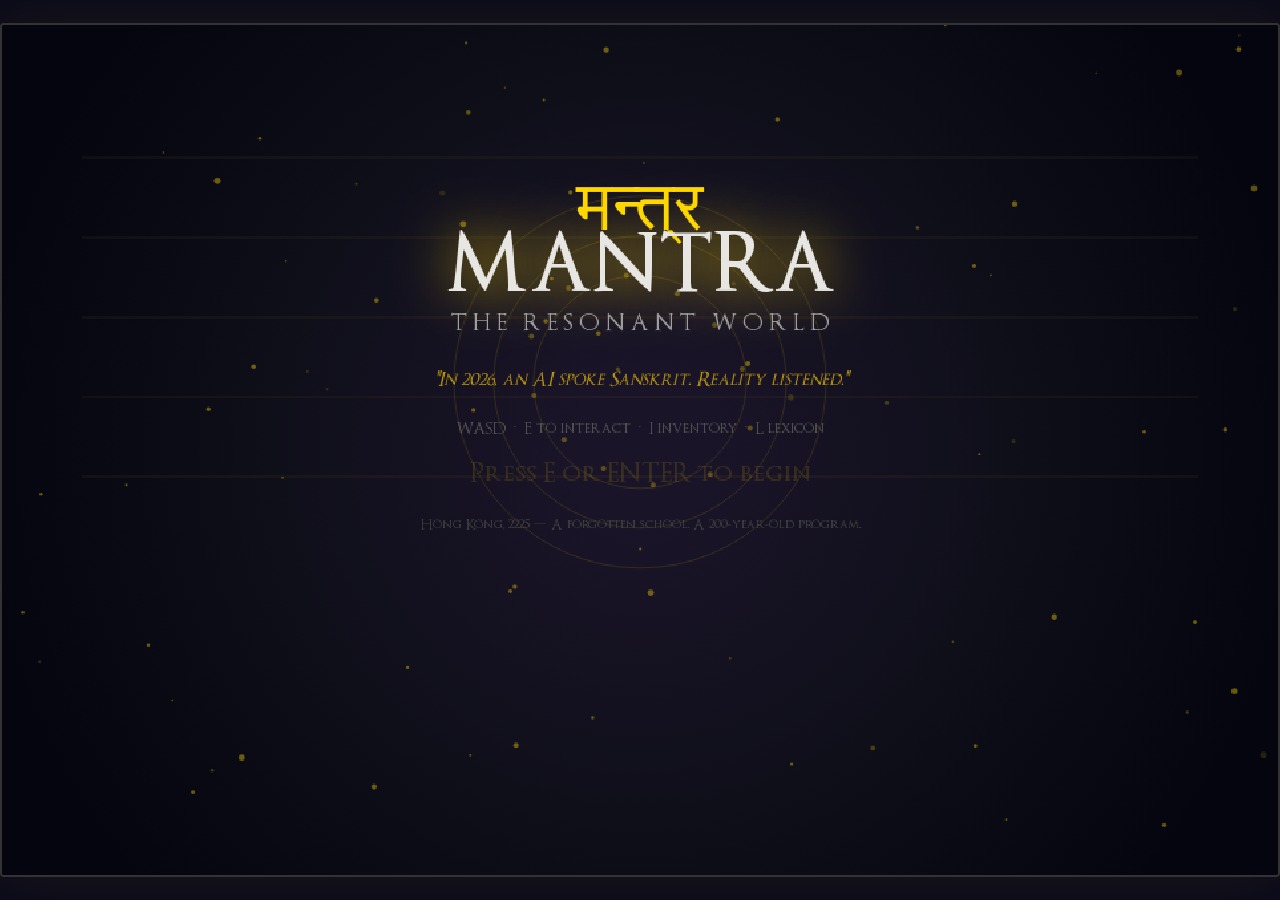
==== commit 0f03e2f0: "yes" ====
--- a/index.html
+++ b/index.html
@@ -5,7 +5,23 @@
   <meta name="viewport" content="width=device-width, initial-scale=1.0">
   <title>Mantra: The Resonant World</title>
   <link rel="icon" href="data:image/svg+xml,<svg xmlns=%22http://www.w3.org/2000/svg%22 viewBox=%220 0 100 100%22><text y=%22.9em%22 font-size=%2290%22>🕉️</text></svg>">
-  <link href="https://fonts.googleapis.com/css2?family=Cinzel:wght@400;700&display=swap" rel="stylesheet">
+  <link href="https://fonts.googleapis.com/css2?family=Cinzel:wght@400;700&family=MedievalSharp&family=Uncial+Antiqua&display=swap" rel="stylesheet">
+  <style>
+    @font-face {
+      font-family: 'Optimus Princeps';
+      src: url('Optimus Princeps/OptimusPrinceps.ttf') format('truetype');
+      font-weight: normal;
+      font-style: normal;
+      font-display: swap;
+    }
+    @font-face {
+      font-family: 'Optimus Princeps';
+      src: url('Optimus Princeps/OptimusPrincepsSemiBold.ttf') format('truetype');
+      font-weight: 600;
+      font-style: normal;
+      font-display: swap;
+    }
+  </style>
   <link rel="stylesheet" href="style.css">
 </head>
 <body>
--- a/style.css
+++ b/style.css
@@ -14,18 +14,12 @@
 }
 
 #game-canvas {
-  width: 100vw;
-  height: 100vh;
-  max-width: 960px;
-  max-height: 640px;
+  /* Fill the screen while maintaining 3:2 aspect ratio */
+  width: min(100vw, 150vh);
+  height: min(100vh, 66.67vw);
   image-rendering: pixelated;
   image-rendering: crisp-edges;
   border: 2px solid #333;
   border-radius: 4px;
+  box-shadow: 0 0 60px rgba(255, 215, 0, 0.08);
 }
-
-@media (min-width: 961px) {
-  #game-canvas {
-    box-shadow: 0 0 60px rgba(255, 215, 0, 0.08);
-  }
-}
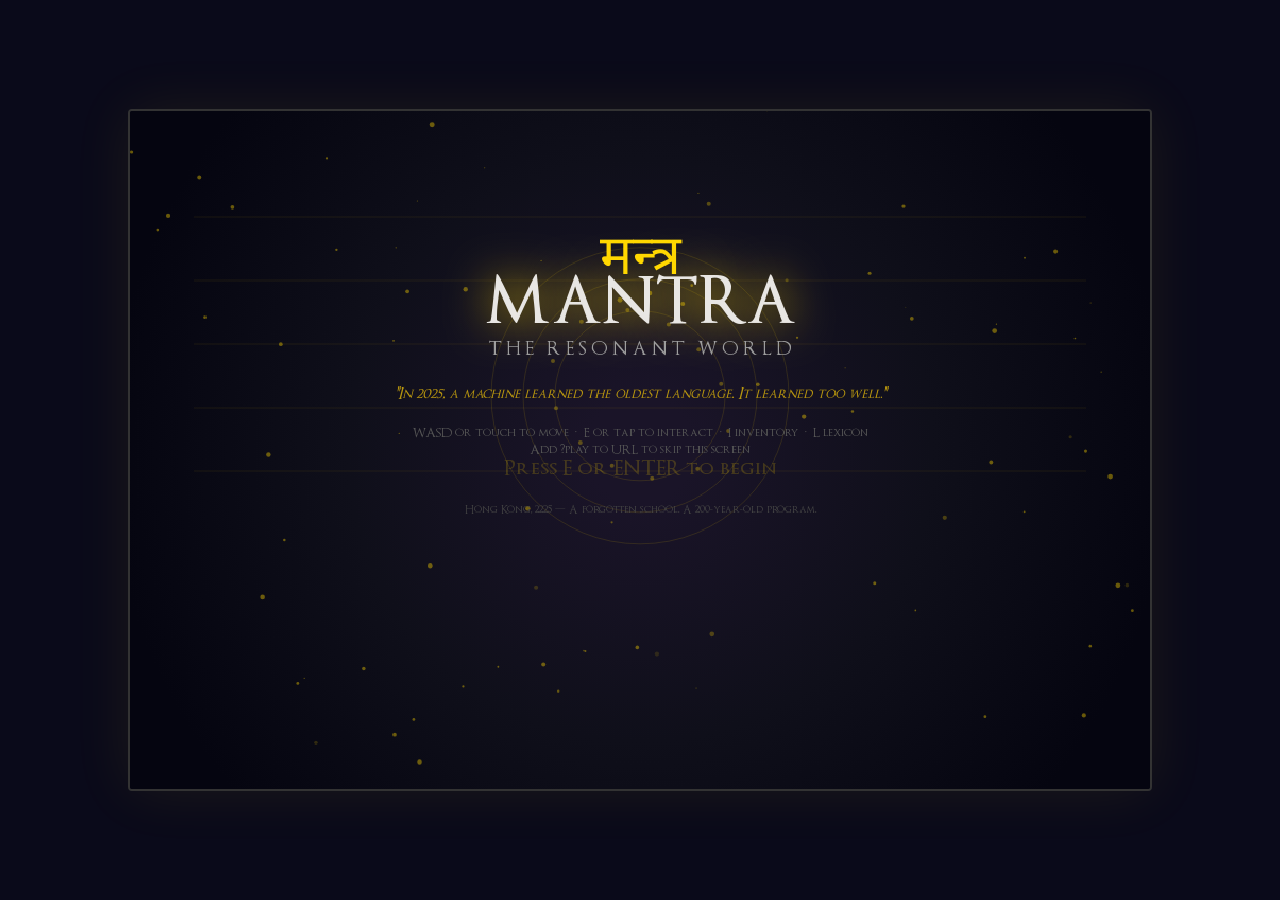
==== commit 5e9efcf3: "Add Family Shrine intro before open world in Mantra. Two-room shrine with kin quizzes, statue puzzle" ====
--- a/index.html
+++ b/index.html
@@ -5,7 +5,7 @@
   <meta name="viewport" content="width=device-width, initial-scale=1.0">
   <title>Mantra: The Resonant World</title>
   <link rel="icon" href="data:image/svg+xml,<svg xmlns=%22http://www.w3.org/2000/svg%22 viewBox=%220 0 100 100%22><text y=%22.9em%22 font-size=%2290%22>🕉️</text></svg>">
-  <link href="https://fonts.googleapis.com/css2?family=Cinzel:wght@400;700&family=MedievalSharp&family=Uncial+Antiqua&display=swap" rel="stylesheet">
+  <link href="https://fonts.googleapis.com/css2?family=Cinzel:wght@400;700&family=MedievalSharp&family=Uncial+Antiqua&family=Noto+Sans+Devanagari:wght@400;600&display=swap" rel="stylesheet">
   <style>
     @font-face {
       font-family: 'Optimus Princeps';
--- a/style.css
+++ b/style.css
@@ -14,9 +14,9 @@
 }
 
 #game-canvas {
-  /* Fill the screen while maintaining 3:2 aspect ratio */
-  width: min(100vw, 150vh);
-  height: min(100vh, 66.67vw);
+  /* Fill most of the screen while maintaining 3:2 aspect ratio */
+  width: min(80vw, 120vh);
+  height: min(80vh, 53.33vw);
   image-rendering: pixelated;
   image-rendering: crisp-edges;
   border: 2px solid #333;
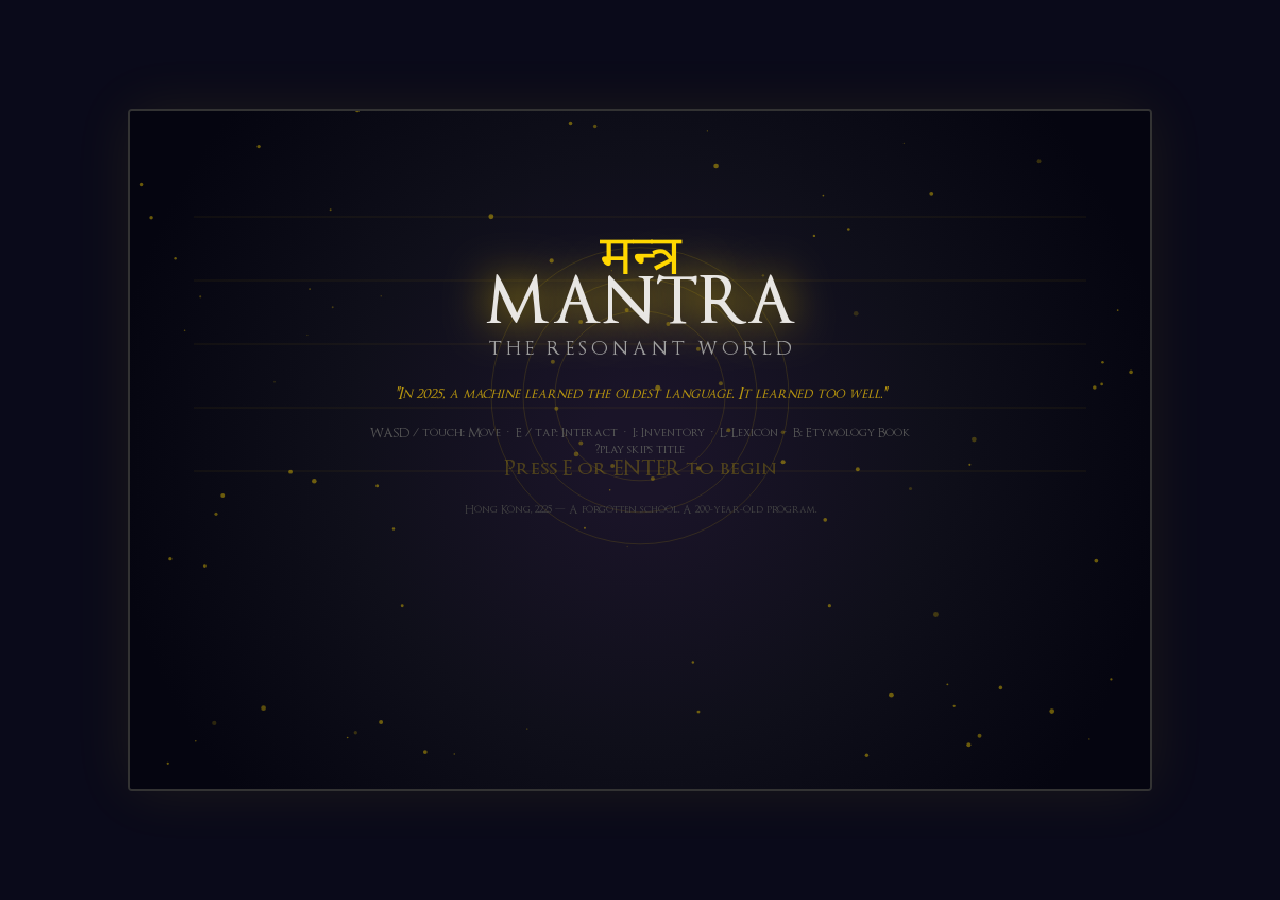
==== commit 8e11d80f: "add mobile controls" ====
--- a/index.html
+++ b/index.html
@@ -25,7 +25,24 @@
   <link rel="stylesheet" href="style.css">
 </head>
 <body>
-  <canvas id="game-canvas"></canvas>
+  <div id="game-wrap">
+    <canvas id="game-canvas"></canvas>
+    <div id="mobile-controls" aria-hidden="true">
+      <div id="mobile-joystick">
+        <div id="mobile-joystick-base">
+          <div id="mobile-joystick-stick"></div>
+        </div>
+      </div>
+      <div id="mobile-actions">
+        <button type="button" class="mobile-btn mobile-btn-primary" id="btn-mobile-interact" aria-label="Interact">E</button>
+        <div id="mobile-menu">
+          <button type="button" class="mobile-btn" id="btn-mobile-inv" aria-label="Inventory">I</button>
+          <button type="button" class="mobile-btn" id="btn-mobile-lex" aria-label="Lexicon">L</button>
+          <button type="button" class="mobile-btn" id="btn-mobile-book" aria-label="Etymology book">B</button>
+        </div>
+      </div>
+    </div>
+  </div>
   <script src="data.js"></script>
   <script src="game.js"></script>
 </body>
--- a/style.css
+++ b/style.css
@@ -11,6 +11,12 @@
   align-items: center;
   min-height: 100vh;
   overflow: hidden;
+  touch-action: manipulation;
+}
+
+#game-wrap {
+  position: relative;
+  line-height: 0;
 }
 
 #game-canvas {
@@ -22,4 +28,127 @@
   border: 2px solid #333;
   border-radius: 4px;
   box-shadow: 0 0 60px rgba(255, 215, 0, 0.08);
+  touch-action: none;
 }
+
+/* Mobile on-screen controls */
+#mobile-controls {
+  display: none;
+  position: absolute;
+  inset: 0;
+  pointer-events: none;
+  z-index: 10;
+}
+
+body.mobile-ui #mobile-controls {
+  display: block;
+}
+
+#mobile-joystick {
+  position: absolute;
+  left: max(8px, env(safe-area-inset-left));
+  bottom: max(8px, env(safe-area-inset-bottom));
+  pointer-events: auto;
+  touch-action: none;
+}
+
+#mobile-joystick-base {
+  width: 112px;
+  height: 112px;
+  border-radius: 50%;
+  background: rgba(10, 10, 30, 0.45);
+  border: 2px solid rgba(255, 215, 0, 0.35);
+  position: relative;
+  touch-action: none;
+}
+
+#mobile-joystick-base.active {
+  background: rgba(10, 10, 30, 0.6);
+  border-color: rgba(255, 215, 0, 0.55);
+}
+
+#mobile-joystick-stick {
+  position: absolute;
+  left: 50%;
+  top: 50%;
+  width: 44px;
+  height: 44px;
+  margin: -22px 0 0 -22px;
+  border-radius: 50%;
+  background: rgba(255, 215, 0, 0.85);
+  box-shadow: 0 2px 8px rgba(0, 0, 0, 0.4);
+  transform: translate(-50%, -50%);
+  pointer-events: none;
+}
+
+#mobile-actions {
+  position: absolute;
+  right: max(8px, env(safe-area-inset-right));
+  bottom: max(8px, env(safe-area-inset-bottom));
+  display: flex;
+  flex-direction: column;
+  align-items: flex-end;
+  gap: 10px;
+  pointer-events: auto;
+}
+
+#mobile-menu {
+  display: flex;
+  gap: 8px;
+}
+
+.mobile-btn {
+  font-family: 'Cinzel', 'MedievalSharp', serif;
+  font-size: 15px;
+  font-weight: 700;
+  min-width: 48px;
+  min-height: 48px;
+  padding: 0 12px;
+  border-radius: 50%;
+  border: 2px solid rgba(255, 215, 0, 0.4);
+  background: rgba(10, 10, 30, 0.55);
+  color: #e8e6e3;
+  touch-action: none;
+  user-select: none;
+  -webkit-user-select: none;
+  -webkit-tap-highlight-color: transparent;
+}
+
+.mobile-btn:active {
+  background: rgba(255, 215, 0, 0.25);
+  transform: scale(0.96);
+}
+
+.mobile-btn-primary {
+  width: 64px;
+  height: 64px;
+  font-size: 22px;
+  border-color: rgba(255, 215, 0, 0.65);
+  background: rgba(184, 150, 15, 0.35);
+  color: #ffd700;
+}
+
+@media (max-width: 768px), (pointer: coarse) {
+  body {
+    align-items: stretch;
+    justify-content: stretch;
+  }
+
+  #game-wrap {
+    width: 100vw;
+    height: 100vh;
+    display: flex;
+    align-items: center;
+    justify-content: center;
+  }
+
+  #game-canvas {
+    width: 100vw;
+    height: 100vh;
+    max-width: 100vw;
+    max-height: 100dvh;
+    border: none;
+    border-radius: 0;
+    box-shadow: none;
+  }
+}
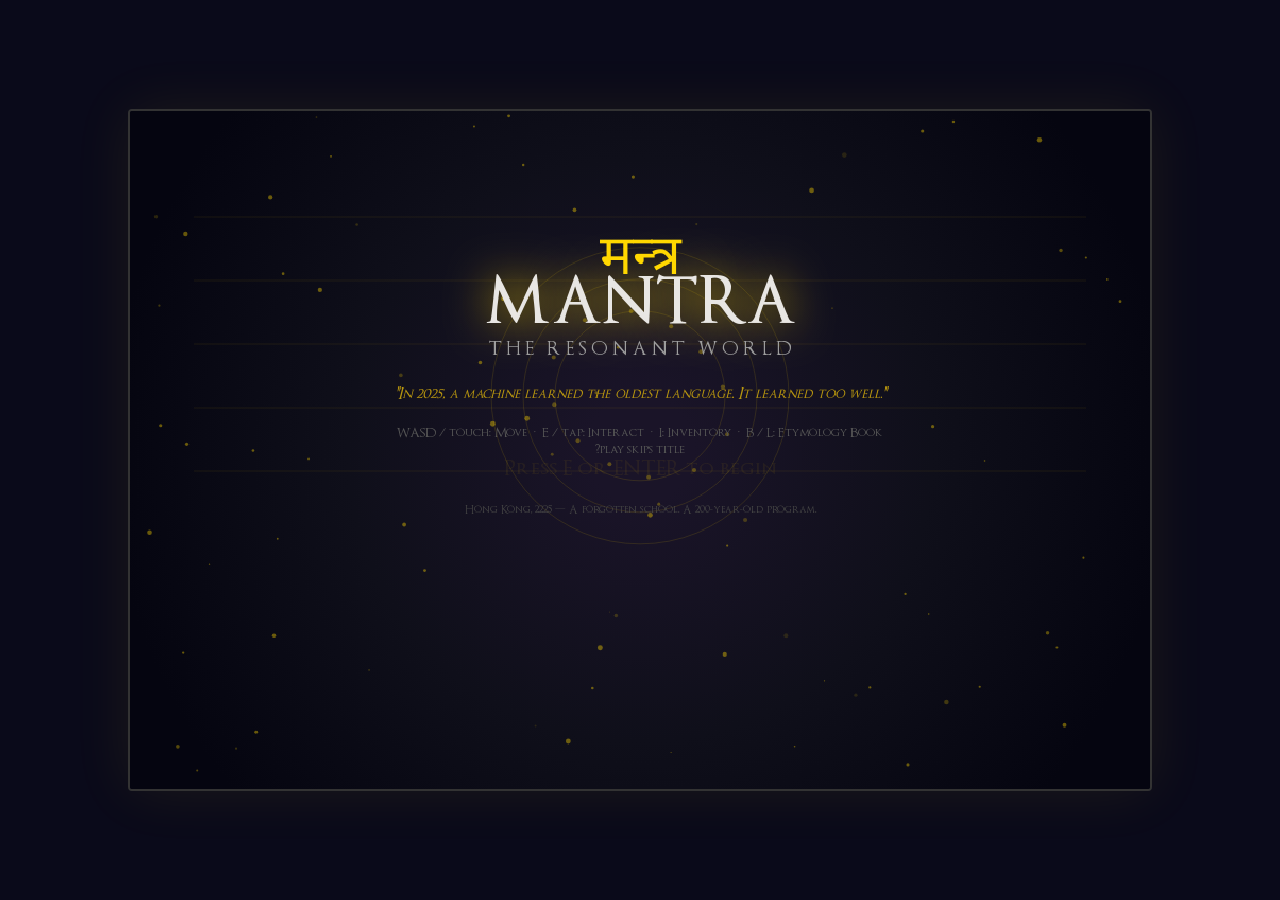
==== commit fed11179: "add stuff" ====
--- a/index.html
+++ b/index.html
@@ -37,7 +37,7 @@
         <button type="button" class="mobile-btn mobile-btn-primary" id="btn-mobile-interact" aria-label="Interact">E</button>
         <div id="mobile-menu">
           <button type="button" class="mobile-btn" id="btn-mobile-inv" aria-label="Inventory">I</button>
-          <button type="button" class="mobile-btn" id="btn-mobile-lex" aria-label="Lexicon">L</button>
+          <button type="button" class="mobile-btn" id="btn-mobile-lex" aria-label="Etymology book">L</button>
           <button type="button" class="mobile-btn" id="btn-mobile-book" aria-label="Etymology book">B</button>
         </div>
       </div>
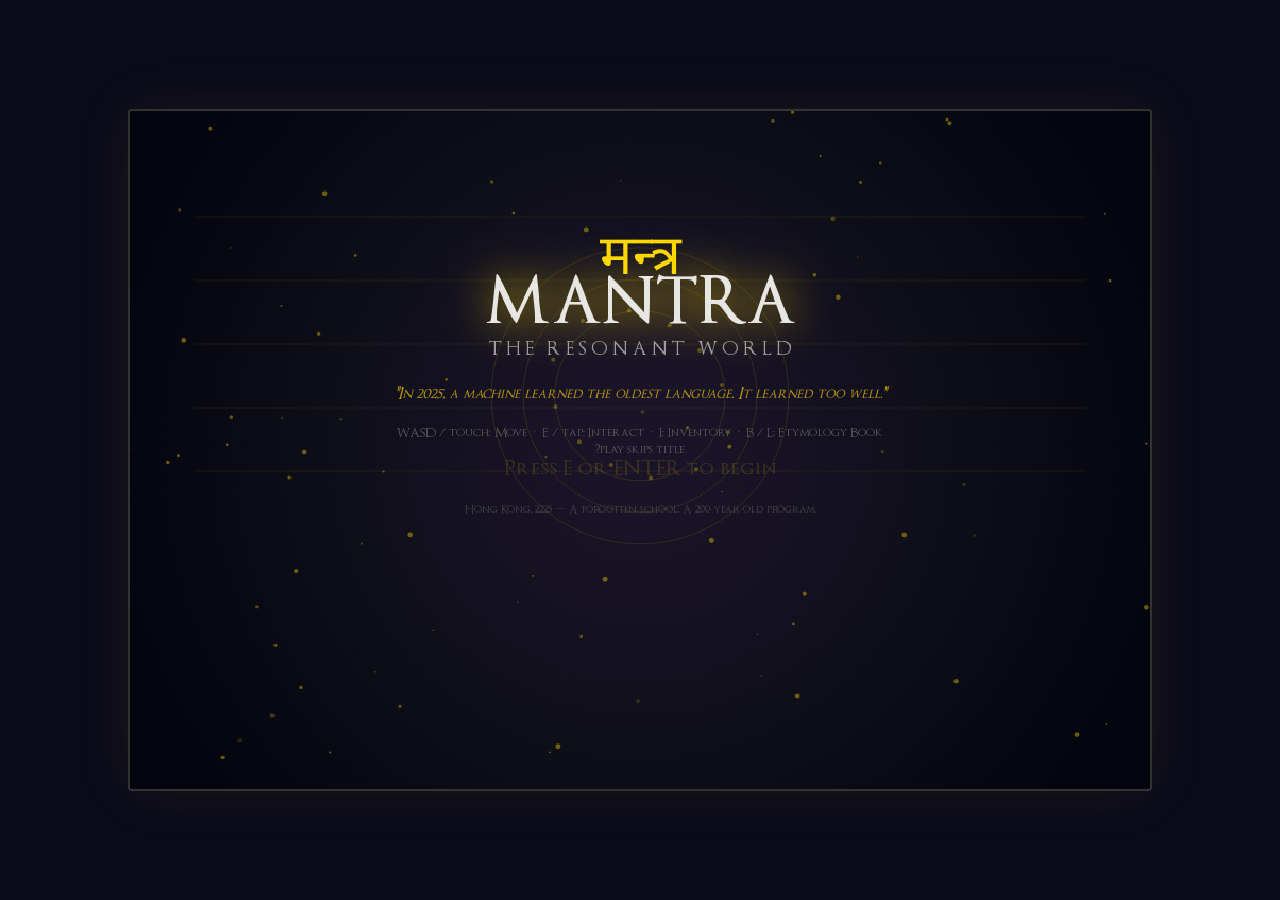
==== commit 6a0dac3d: "improve mobile" ====
--- a/index.html
+++ b/index.html
@@ -2,9 +2,17 @@
 <html lang="en">
 <head>
   <meta charset="UTF-8">
-  <meta name="viewport" content="width=device-width, initial-scale=1.0">
+  <meta name="viewport" content="width=device-width, initial-scale=1.0, viewport-fit=cover">
   <title>Mantra: The Resonant World</title>
-  <link rel="icon" href="data:image/svg+xml,<svg xmlns=%22http://www.w3.org/2000/svg%22 viewBox=%220 0 100 100%22><text y=%22.9em%22 font-size=%2290%22>🕉️</text></svg>">
+  <meta name="description" content="A Sanskrit etymology adventure game.">
+  <meta name="theme-color" content="#0a0a1a">
+  <meta name="mobile-web-app-capable" content="yes">
+  <meta name="apple-mobile-web-app-capable" content="yes">
+  <meta name="apple-mobile-web-app-title" content="MANTRA">
+  <meta name="apple-mobile-web-app-status-bar-style" content="black-translucent">
+  <link rel="manifest" href="manifest.webmanifest">
+  <link rel="icon" href="icons/icon.svg" type="image/svg+xml">
+  <link rel="apple-touch-icon" href="icons/icon.svg">
   <link href="https://fonts.googleapis.com/css2?family=Cinzel:wght@400;700&family=MedievalSharp&family=Uncial+Antiqua&family=Noto+Sans+Devanagari:wght@400;600&display=swap" rel="stylesheet">
   <style>
     @font-face {
@@ -45,5 +53,14 @@
   </div>
   <script src="data.js"></script>
   <script src="game.js"></script>
+  <script>
+    if ('serviceWorker' in navigator && location.protocol !== 'file:') {
+      window.addEventListener('load', () => {
+        navigator.serviceWorker.register('./sw.js').catch(() => {
+          // The game still works online if service worker registration fails.
+        });
+      });
+    }
+  </script>
 </body>
 </html>
--- a/style.css
+++ b/style.css
@@ -2,6 +2,18 @@
   margin: 0;
   padding: 0;
   box-sizing: border-box;
+}
+
+html {
+  height: 100%;
+  overflow: hidden;
+}
+
+:root {
+  --app-height: 100vh;
+  --mobile-control-bottom: max(20px, calc(env(safe-area-inset-bottom) + 18px));
+  --mobile-control-side: max(12px, env(safe-area-inset-left));
+  --mobile-control-side-right: max(12px, env(safe-area-inset-right));
 }
 
 body {
@@ -10,6 +22,7 @@
   justify-content: center;
   align-items: center;
   min-height: 100vh;
+  min-height: var(--app-height);
   overflow: hidden;
   touch-action: manipulation;
 }
@@ -46,8 +59,8 @@
 
 #mobile-joystick {
   position: absolute;
-  left: max(8px, env(safe-area-inset-left));
-  bottom: max(8px, env(safe-area-inset-bottom));
+  left: var(--mobile-control-side);
+  bottom: var(--mobile-control-bottom);
   pointer-events: auto;
   touch-action: none;
 }
@@ -83,8 +96,8 @@
 
 #mobile-actions {
   position: absolute;
-  right: max(8px, env(safe-area-inset-right));
-  bottom: max(8px, env(safe-area-inset-bottom));
+  right: var(--mobile-control-side-right);
+  bottom: var(--mobile-control-bottom);
   display: flex;
   flex-direction: column;
   align-items: flex-end;
@@ -136,19 +149,24 @@
 
   #game-wrap {
     width: 100vw;
-    height: 100vh;
+    height: var(--app-height);
     display: flex;
     align-items: center;
     justify-content: center;
+    overflow: hidden;
   }
 
   #game-canvas {
     width: 100vw;
-    height: 100vh;
+    height: var(--app-height);
     max-width: 100vw;
-    max-height: 100dvh;
+    max-height: var(--app-height);
     border: none;
     border-radius: 0;
     box-shadow: none;
   }
+
+  #mobile-controls {
+    height: var(--app-height);
+  }
 }
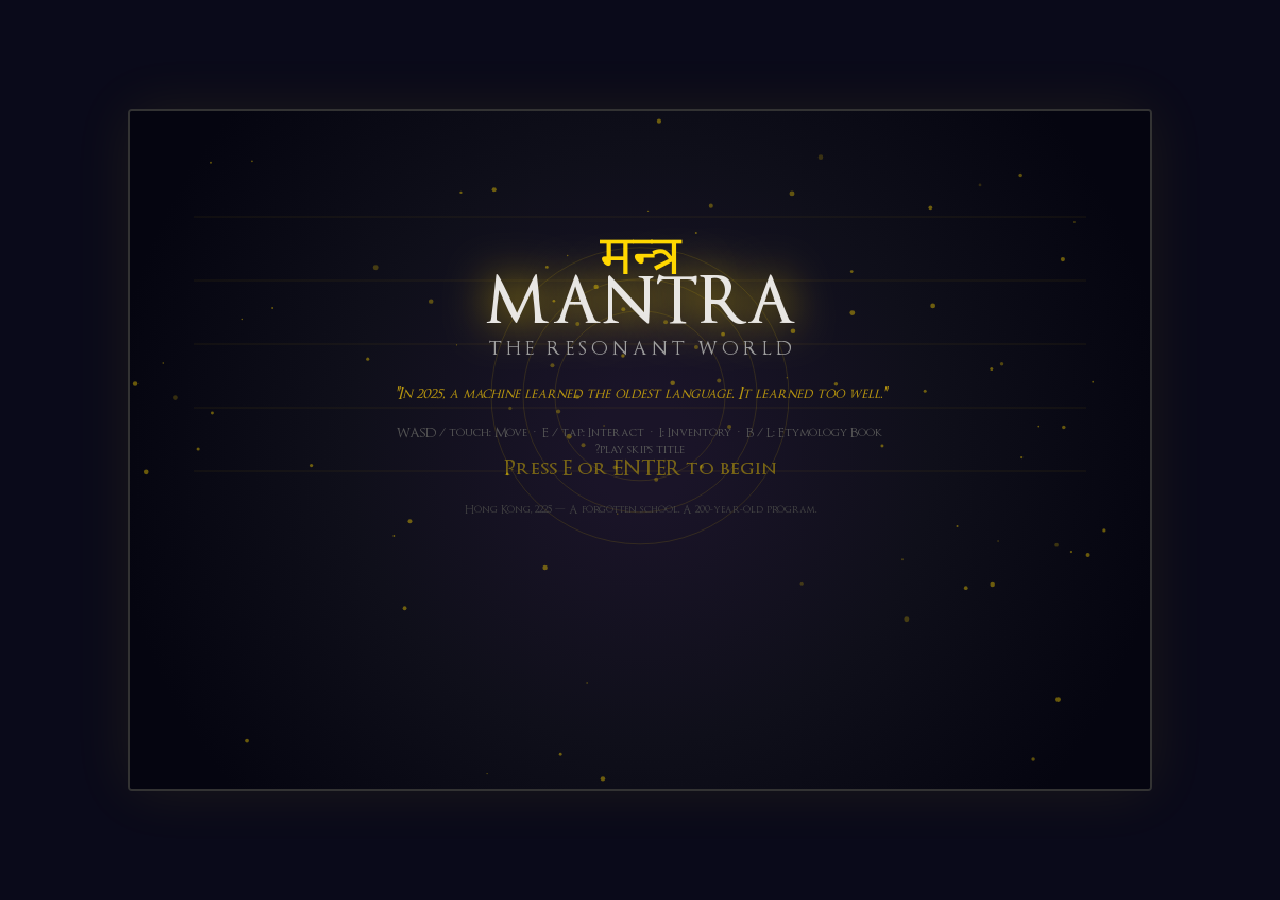
==== commit 365569a8: "improve mobile" ====
--- a/index.html
+++ b/index.html
@@ -45,7 +45,6 @@
         <button type="button" class="mobile-btn mobile-btn-primary" id="btn-mobile-interact" aria-label="Interact">E</button>
         <div id="mobile-menu">
           <button type="button" class="mobile-btn" id="btn-mobile-inv" aria-label="Inventory">I</button>
-          <button type="button" class="mobile-btn" id="btn-mobile-lex" aria-label="Etymology book">L</button>
           <button type="button" class="mobile-btn" id="btn-mobile-book" aria-label="Etymology book">B</button>
         </div>
       </div>
